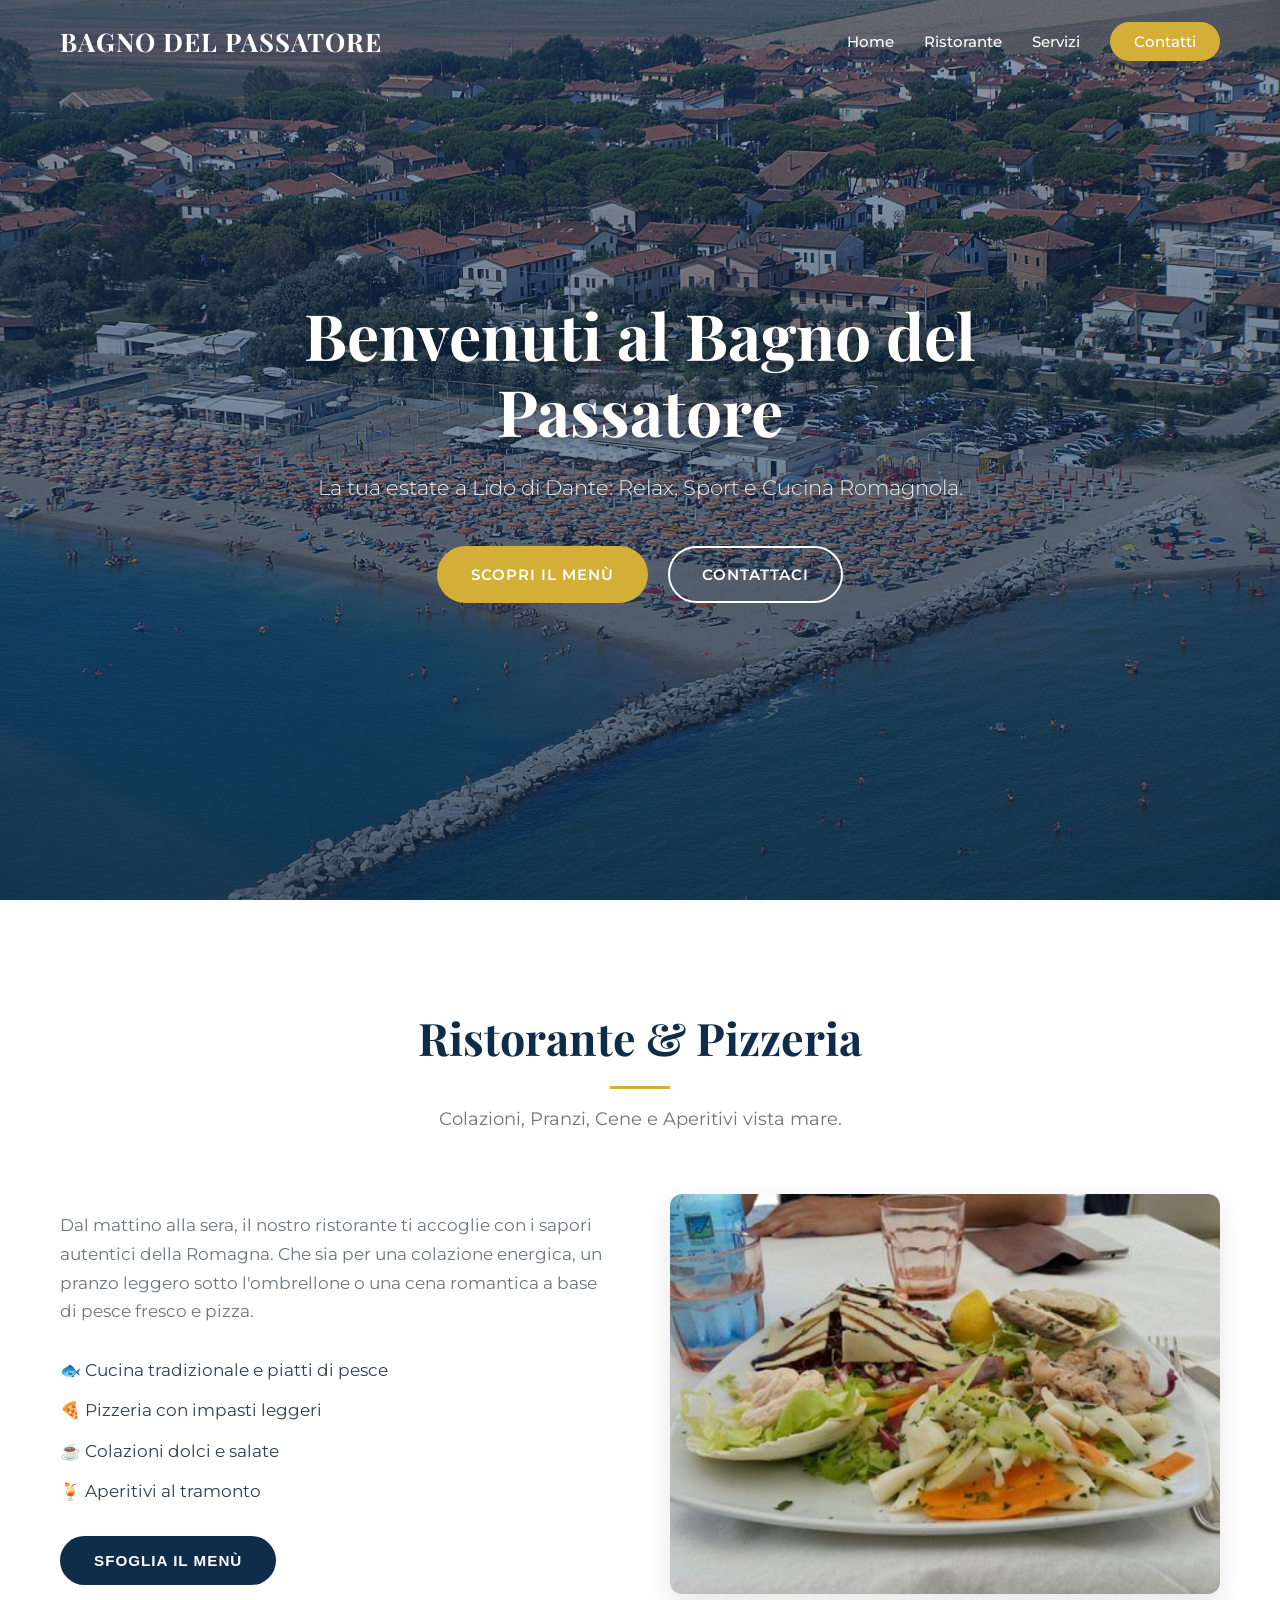
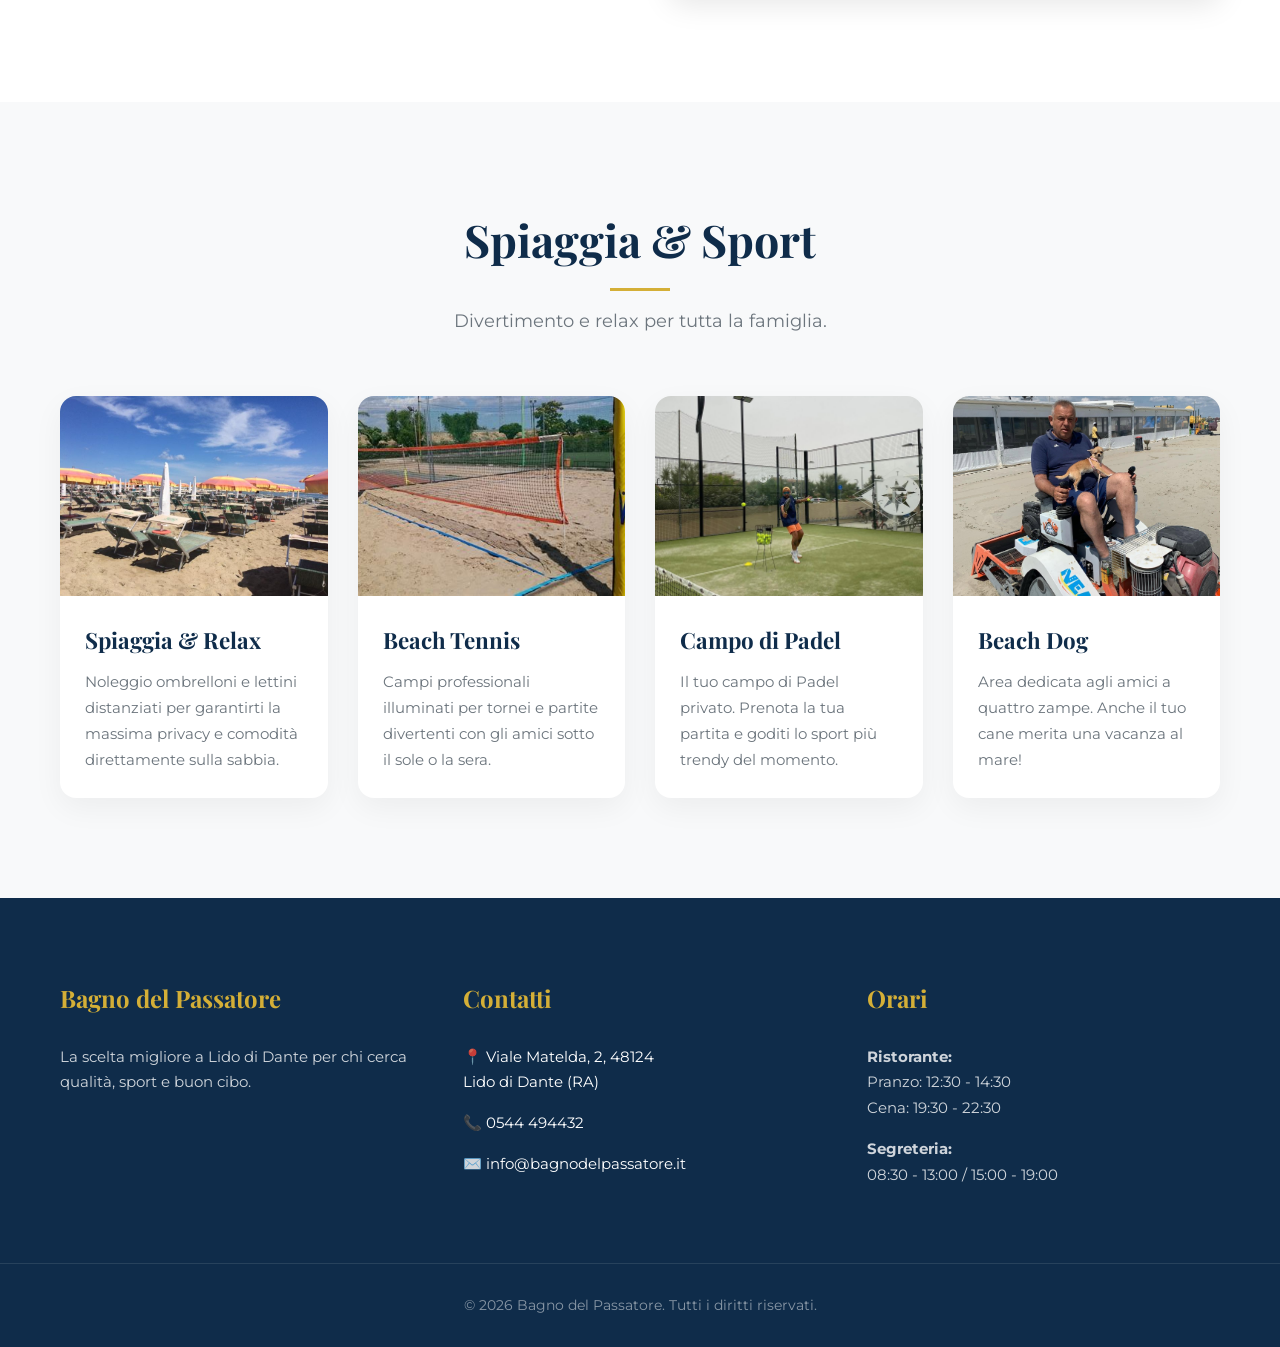
==== index.html @ 5e16188c "index.html" ====
<!DOCTYPE html>
<html lang="it">

<head>
    <meta charset="UTF-8">
    <meta name="viewport" content="width=device-width, initial-scale=1.0">
    <meta name="description"
        content="Bagno del Passatore - Lido di Dante (Ravenna). Ristorante, Pizzeria, Beach Tennis, Padel e Relax sulla spiaggia.">
    <title>Bagno del Passatore | Lido di Dante - Ravenna</title>

    <!-- Google Fonts -->
    <link rel="preconnect" href="https://fonts.googleapis.com">
    <link rel="preconnect" href="https://fonts.gstatic.com" crossorigin>
    <link
        href="https://fonts.googleapis.com/css2?family=Montserrat:wght@300;400;600;700&family=Playfair+Display:ital,wght@0,600;1,400&display=swap"
        rel="stylesheet">

    <!-- Collegamento CSS -->
    <link rel="stylesheet" href="style.css">
    <!-- Favicon (con cartella icons) -->
    <link rel="icon" type="image/x-icon" href="icons/favicon.ico">
    <link rel="icon" type="image/svg+xml" href="icons/favicon.svg">
    <link rel="apple-touch-icon" href="icons/apple-touch-icon.png">
    <link rel="manifest" href="icons/site.webmanifest">
</head>

<body>

    <!-- HEADER / NAVBAR -->
    <header class="header" id="header">
        <div class="container navbar-container">
            <a href="#" class="logo">BAGNO DEL PASSATORE</a>

            <button class="hamburger" id="hamburger" aria-label="Menu">
                <span></span>
                <span></span>
                <span></span>
            </button>

            <nav class="nav-menu" id="nav-menu">
                <ul class="nav-list">
                    <li><a href="#home" class="nav-link">Home</a></li>
                    <li><a href="#ristorante" class="nav-link">Ristorante</a></li>
                    <li><a href="#servizi" class="nav-link">Servizi</a></li>
                    <li><a href="#contatti" class="nav-link btn-nav">Contatti</a></li>
                </ul>
            </nav>
        </div>
    </header>

    <main>
        <!-- HERO SECTION -->
        <section class="hero" id="home">
            <!-- Immagine panoramica di sfondo -->
            <img src="images/panoramica.jpg" alt="Spiaggia di Lido di Dante - Bagno del Passatore"
                class="hero-bg-image">

            <div class="hero-overlay"></div>

            <div class="hero-content container">
                <h1 class="hero-title">Benvenuti al Bagno del Passatore</h1>
                <p class="hero-subtitle">La tua estate a Lido di Dante: Relax, Sport e Cucina Romagnola.</p>
                <div class="hero-buttons">
                    <a href="#ristorante" class="btn btn-primary">Scopri il Menù</a>
                    <a href="#contatti" class="btn btn-outline">Contattaci</a>
                </div>
            </div>
        </section>

        <!-- RISTORANTE SECTION -->
        <section class="section ristorante" id="ristorante">
            <div class="container">
                <div class="section-header">
                    <h2 class="section-title">Ristorante & Pizzeria</h2>
                    <p class="section-desc">Colazioni, Pranzi, Cene e Aperitivi vista mare.</p>
                </div>

                <div class="content-grid">
                    <div class="text-block">
                        <p>Dal mattino alla sera, il nostro ristorante ti accoglie con i sapori autentici della Romagna.
                            Che sia per una colazione energica, un pranzo leggero sotto l'ombrellone o una cena
                            romantica a base di pesce fresco e pizza.</p>
                        <ul class="feature-list">
                            <li>🐟 Cucina tradizionale e piatti di pesce</li>
                            <li>🍕 Pizzeria con impasti leggeri</li>
                            <li>☕ Colazioni dolci e salate</li>
                            <li>🍹 Aperitivi al tramonto</li>
                        </ul>
                        <button class="btn btn-secondary" onclick="alert('Qui si aprirà il PDF del menù')">Sfoglia il
                            Menù</button>
                    </div>
                    <div class="image-block">
                        <img src="images/paitto-pesce.jpg" alt="Piatto di pesce fresco al Bagno del Passatore"
                            class="img-real">
                    </div>
                </div>
            </div>
        </section>

        <!-- SERVIZI & SPORT SECTION -->
        <section class="section servizi" id="servizi">
            <div class="container">
                <div class="section-header">
                    <h2 class="section-title">Spiaggia & Sport</h2>
                    <p class="section-desc">Divertimento e relax per tutta la famiglia.</p>
                </div>

                <div class="cards-grid">
                    <!-- Card 1: Ombrelloni -->
                    <div class="card">
                        <img src="images/foto-lettini.jpg" alt="Ombrelloni e lettini sulla spiaggia"
                            class="card-img-real">
                        <div class="card-body">
                            <h3>Spiaggia & Relax</h3>
                            <p>Noleggio ombrelloni e lettini distanziati per garantirti la massima privacy e comodità
                                direttamente sulla sabbia.</p>
                        </div>
                    </div>

                    <!-- Card 2: Beach Tennis -->
                    <div class="card">
                        <img src="images/campo-beach.jpg" alt="Campo da beach tennis" class="card-img-real">
                        <div class="card-body">
                            <h3>Beach Tennis</h3>
                            <p>Campi professionali illuminati per tornei e partite divertenti con gli amici sotto il
                                sole o la sera.</p>
                        </div>
                    </div>

                    <!-- Card 3: Padel -->
                    <div class="card">
                        <img src="images/campo-padel.jpg" alt="Campo da padel" class="card-img-real">
                        <div class="card-body">
                            <h3>Campo di Padel</h3>
                            <p>Il tuo campo di Padel privato. Prenota la tua partita e goditi lo sport più trendy del
                                momento.</p>
                        </div>
                    </div>

                    <!-- Card 4: Beach Dog -->
                    <div class="card">
                        <img src="images/cane.jpg" alt="Cane in spiaggia - area Beach Dog" class="card-img-real">
                        <div class="card-body">
                            <h3>Beach Dog</h3>
                            <p>Area dedicata agli amici a quattro zampe. Anche il tuo cane merita una vacanza al mare!
                            </p>
                        </div>
                    </div>
                </div>
            </div>
        </section>

    </main>

    <!-- FOOTER / CONTATTI -->
    <footer class="footer" id="contatti">
        <div class="container footer-grid">

            <div class="footer-col">
                <h3>Bagno del Passatore</h3>
                <p>La scelta migliore a Lido di Dante per chi cerca qualità, sport e buon cibo.</p>
            </div>

            <div class="footer-col">
                <h3>Contatti</h3>
                <ul class="contact-info">
                    <li>📍 <a href="https://www.google.com/maps/dir//Viale+Matelda,+2,+48124+Lido+di+Dante+RA"target="_blank">Viale Matelda, 2, 48124<br>Lido di Dante (RA)</a></li>
                    <li>📞 <a href="tel:0544494432">0544 494432</a></li>
                    <li>✉️ <a href="mailto:info@bagnodelpassatore.it">info@bagnodelpassatore.it</a></li>
                </ul>
            </div>

            <div class="footer-col">
                <h3>Orari</h3>
                <p><strong>Ristorante:</strong><br>Pranzo: 12:30 - 14:30<br>Cena: 19:30 - 22:30</p>
                <p><strong>Segreteria:</strong><br>08:30 - 13:00 / 15:00 - 19:00</p>
            </div>
        </div>

        <div class="footer-bottom">
            <p>&copy; 2026 Bagno del Passatore. Tutti i diritti riservati.</p>
        </div>
    </footer>

    <!-- Script JS -->
    <script src="script.js"></script>
</body>

</html>
---- style.css ----
/* ============================================
   VARIABILI & RESET
============================================= */
:root {
    /* Palette Premium */
    --primary-blue: #0f2c4a;
    --accent-gold: #d4af37;
    --accent-gold-hover: #b59020;
    --bg-light: #f8f9fa;
    --white: #ffffff;
    --text-dark: #2c3e50;
    --text-gray: #6c757d;

    /* Fonts */
    --font-heading: 'Playfair Display', serif;
    --font-body: 'Montserrat', sans-serif;

    /* Spacing */
    --container-width: 1200px;
    --section-padding: 100px 0;
}

* {
    margin: 0;
    padding: 0;
    box-sizing: border-box;
}

html {
    scroll-behavior: smooth;
}

body {
    font-family: var(--font-body);
    color: var(--text-dark);
    line-height: 1.7;
    background-color: var(--white);
    overflow-x: hidden;
}

/* Utility Classes */
.container {
    max-width: var(--container-width);
    margin: 0 auto;
    padding: 0 20px;
}

.section {
    padding: var(--section-padding);
}

.section-header {
    text-align: center;
    margin-bottom: 60px;
}

.section-title {
    font-family: var(--font-heading);
    font-size: 2.8rem;
    color: var(--primary-blue);
    margin-bottom: 15px;
    position: relative;
    display: inline-block;
}

.section-title::after {
    content: '';
    display: block;
    width: 60px;
    height: 3px;
    background-color: var(--accent-gold);
    margin: 10px auto 0;
}

.section-desc {
    font-size: 1.1rem;
    color: var(--text-gray);
    max-width: 600px;
    margin: 0 auto;
}

/* Bottoni */
.btn {
    display: inline-block;
    padding: 14px 32px;
    border-radius: 50px;
    text-decoration: none;
    font-weight: 600;
    font-size: 0.95rem;
    transition: all 0.3s ease;
    cursor: pointer;
    border: 2px solid transparent;
    text-transform: uppercase;
    letter-spacing: 1px;
}

.btn-primary {
    background-color: var(--accent-gold);
    color: var(--white);
}

.btn-primary:hover {
    background-color: var(--accent-gold-hover);
    transform: translateY(-3px);
    box-shadow: 0 10px 20px rgba(212, 175, 55, 0.3);
}

.btn-secondary {
    background-color: var(--primary-blue);
    color: var(--white);
}

.btn-secondary:hover {
    background-color: #081b2e;
    transform: translateY(-3px);
}

.btn-outline {
    border-color: var(--white);
    color: var(--white);
    background: transparent;
}

.btn-outline:hover {
    background-color: var(--white);
    color: var(--primary-blue);
}

/* ============================================
   HEADER & NAVBAR
============================================= */
.header {
    position: fixed;
    top: 0;
    left: 0;
    width: 100%;
    z-index: 1000;
    transition: all 0.4s ease;
    padding: 20px 0;
    background: transparent;
}

.header.scrolled {
    background-color: rgba(255, 255, 255, 0.98);
    padding: 15px 0;
    box-shadow: 0 4px 20px rgba(0, 0, 0, 0.05);
    backdrop-filter: blur(10px);
}

.navbar-container {
    display: flex;
    justify-content: space-between;
    align-items: center;
}

.logo {
    font-family: var(--font-heading);
    font-size: 1.6rem;
    font-weight: 700;
    color: var(--white);
    text-decoration: none;
    letter-spacing: 1px;
    transition: color 0.3s;
}

.header.scrolled .logo {
    color: var(--primary-blue);
}

.nav-list {
    display: flex;
    list-style: none;
    gap: 30px;
    align-items: center;
}

.nav-link {
    text-decoration: none;
    color: var(--white);
    font-weight: 500;
    font-size: 0.95rem;
    transition: color 0.3s;
    position: relative;
}

.nav-link::after {
    content: '';
    position: absolute;
    width: 0;
    height: 2px;
    bottom: -5px;
    left: 0;
    background-color: var(--accent-gold);
    transition: width 0.3s;
}

.nav-link:hover::after {
    width: 100%;
}

.header.scrolled .nav-link {
    color: var(--primary-blue);
}

.btn-nav {
    padding: 10px 24px;
    background-color: var(--accent-gold);
    color: var(--white) !important;
    border-radius: 30px;
}

.btn-nav:hover {
    background-color: var(--accent-gold-hover);
}

.btn-nav::after {
    display: none;
}

.hamburger {
    display: none;
    flex-direction: column;
    cursor: pointer;
    gap: 6px;
    background: none;
    border: none;
    z-index: 1001;
}

.hamburger span {
    width: 30px;
    height: 3px;
    background-color: var(--white);
    transition: all 0.3s;
    border-radius: 2px;
}

.header.scrolled .hamburger span {
    background-color: var(--primary-blue);
}

/* ============================================
   HERO SECTION
============================================= */
.hero {
    position: relative;
    height: 100vh;
    min-height: 600px;
    display: flex;
    align-items: center;
    justify-content: center;
    text-align: center;
    color: var(--white);
}

.hero-bg-image {
    position: absolute;
    top: 0;
    left: 0;
    width: 100%;
    height: 100%;
    object-fit: cover;
    z-index: -2;
}

.hero-overlay {
    position: absolute;
    top: 0;
    left: 0;
    width: 100%;
    height: 100%;
    background: linear-gradient(to bottom, rgba(15, 44, 74, 0.4), rgba(15, 44, 74, 0.7));
    z-index: -1;
}

.hero-content {
    z-index: 1;
    max-width: 800px;
    padding: 0 20px;
}

.hero-title {
    font-family: var(--font-heading);
    font-size: 4rem;
    margin-bottom: 20px;
    line-height: 1.2;
    text-shadow: 0 4px 10px rgba(0, 0, 0, 0.3);
}

.hero-subtitle {
    font-size: 1.3rem;
    margin-bottom: 40px;
    font-weight: 300;
    opacity: 0.9;
}

.hero-buttons {
    display: flex;
    gap: 20px;
    justify-content: center;
}

/* ============================================
   RISTORANTE SECTION
============================================= */
.ristorante {
    background-color: var(--white);
}

.content-grid {
    display: grid;
    grid-template-columns: 1fr 1fr;
    gap: 60px;
    align-items: center;
}

.text-block p {
    margin-bottom: 20px;
    font-size: 1.05rem;
    color: var(--text-gray);
}

.feature-list {
    list-style: none;
    margin: 30px 0;
}

.feature-list li {
    margin-bottom: 12px;
    font-size: 1.05rem;
    display: flex;
    align-items: center;
    gap: 10px;
}

.img-real {
    width: 100%;
    height: 400px;
    object-fit: cover;
    border-radius: 12px;
    box-shadow: 0 10px 30px rgba(0, 0, 0, 0.1);
}

/* ============================================
   SERVIZI & SPORT (CARDS)
============================================= */
.servizi {
    background-color: var(--bg-light);
}

.cards-grid {
    display: grid;
    grid-template-columns: repeat(auto-fit, minmax(260px, 1fr));
    gap: 30px;
}

.card {
    background: var(--white);
    border-radius: 16px;
    overflow: hidden;
    box-shadow: 0 10px 30px rgba(0, 0, 0, 0.05);
    transition: transform 0.3s ease, box-shadow 0.3s ease;
}

.card:hover {
    transform: translateY(-10px);
    box-shadow: 0 20px 40px rgba(0, 0, 0, 0.1);
}

.card-img-real {
    width: 100%;
    height: 200px;
    object-fit: cover;
    display: block;
}

.card-body {
    padding: 25px;
}

.card-body h3 {
    font-family: var(--font-heading);
    color: var(--primary-blue);
    font-size: 1.4rem;
    margin-bottom: 10px;
}

.card-body p {
    font-size: 0.95rem;
    color: var(--text-gray);
}

/* ============================================
   FOOTER
============================================= */
.footer {
    background-color: var(--primary-blue);
    color: var(--white);
    padding: 80px 0 30px;
}

.footer-grid {
    display: grid;
    grid-template-columns: repeat(auto-fit, minmax(250px, 1fr));
    gap: 50px;
    margin-bottom: 60px;
}

.footer-col h3 {
    font-family: var(--font-heading);
    font-size: 1.5rem;
    margin-bottom: 25px;
    color: var(--accent-gold);
}

.footer-col p,
.footer-col li {
    color: rgba(255, 255, 255, 0.8);
    margin-bottom: 15px;
    font-size: 0.95rem;
}

.contact-info {
    list-style: none;
}

.contact-info a {
    color: var(--white);
    text-decoration: none;
    transition: color 0.3s;
}

.contact-info a:hover {
    color: var(--accent-gold);
}

.footer-bottom {
    text-align: center;
    padding-top: 30px;
    border-top: 1px solid rgba(255, 255, 255, 0.1);
    font-size: 0.85rem;
    color: rgba(255, 255, 255, 0.5);
}

/* ============================================
   RESPONSIVE DESIGN
============================================= */
@media (max-width: 992px) {
    .hero-title {
        font-size: 3rem;
    }

    .content-grid {
        grid-template-columns: 1fr;
        gap: 40px;
    }
}

@media (max-width: 768px) {
    .hamburger {
        display: flex;
    }

    .nav-menu {
        position: fixed;
        top: 0;
        right: -100%;
        width: 80%;
        height: 100vh;
        background-color: var(--white);
        flex-direction: column;
        justify-content: center;
        align-items: center;
        transition: right 0.4s ease;
        box-shadow: -10px 0 30px rgba(0, 0, 0, 0.1);
        z-index: 1000;
    }

    .nav-menu.active {
        right: 0;
    }

    .nav-list {
        flex-direction: column;
        gap: 40px;
    }

    .nav-link {
        color: var(--primary-blue) !important;
        font-size: 1.2rem;
    }

    .btn-nav {
        background-color: var(--primary-blue);
        color: var(--white) !important;
    }

    .hero-title {
        font-size: 2.5rem;
    }

    .hero-buttons {
        flex-direction: column;
        gap: 15px;
    }

    .btn {
        width: 100%;
        text-align: center;
    }

    .section-title {
        font-size: 2.2rem;
    }

    .section {
        padding: 60px 0;
    }
}
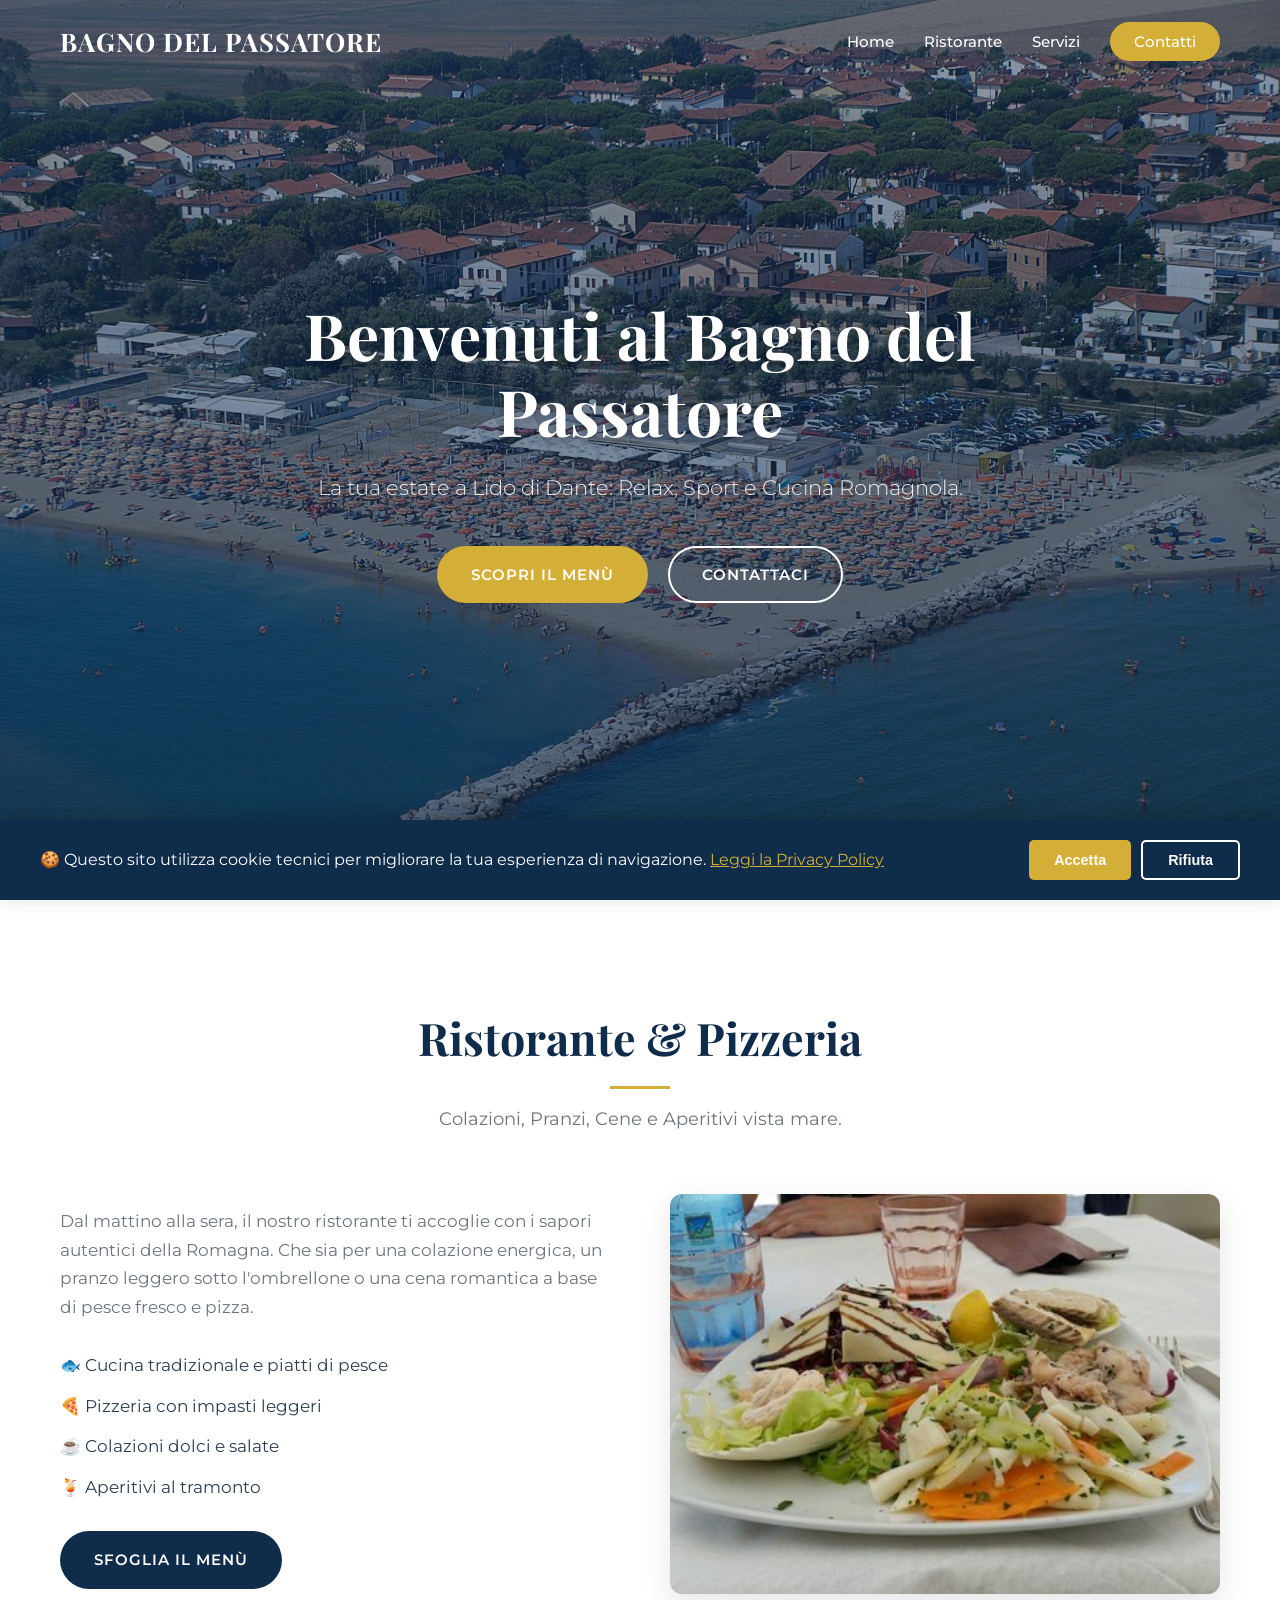
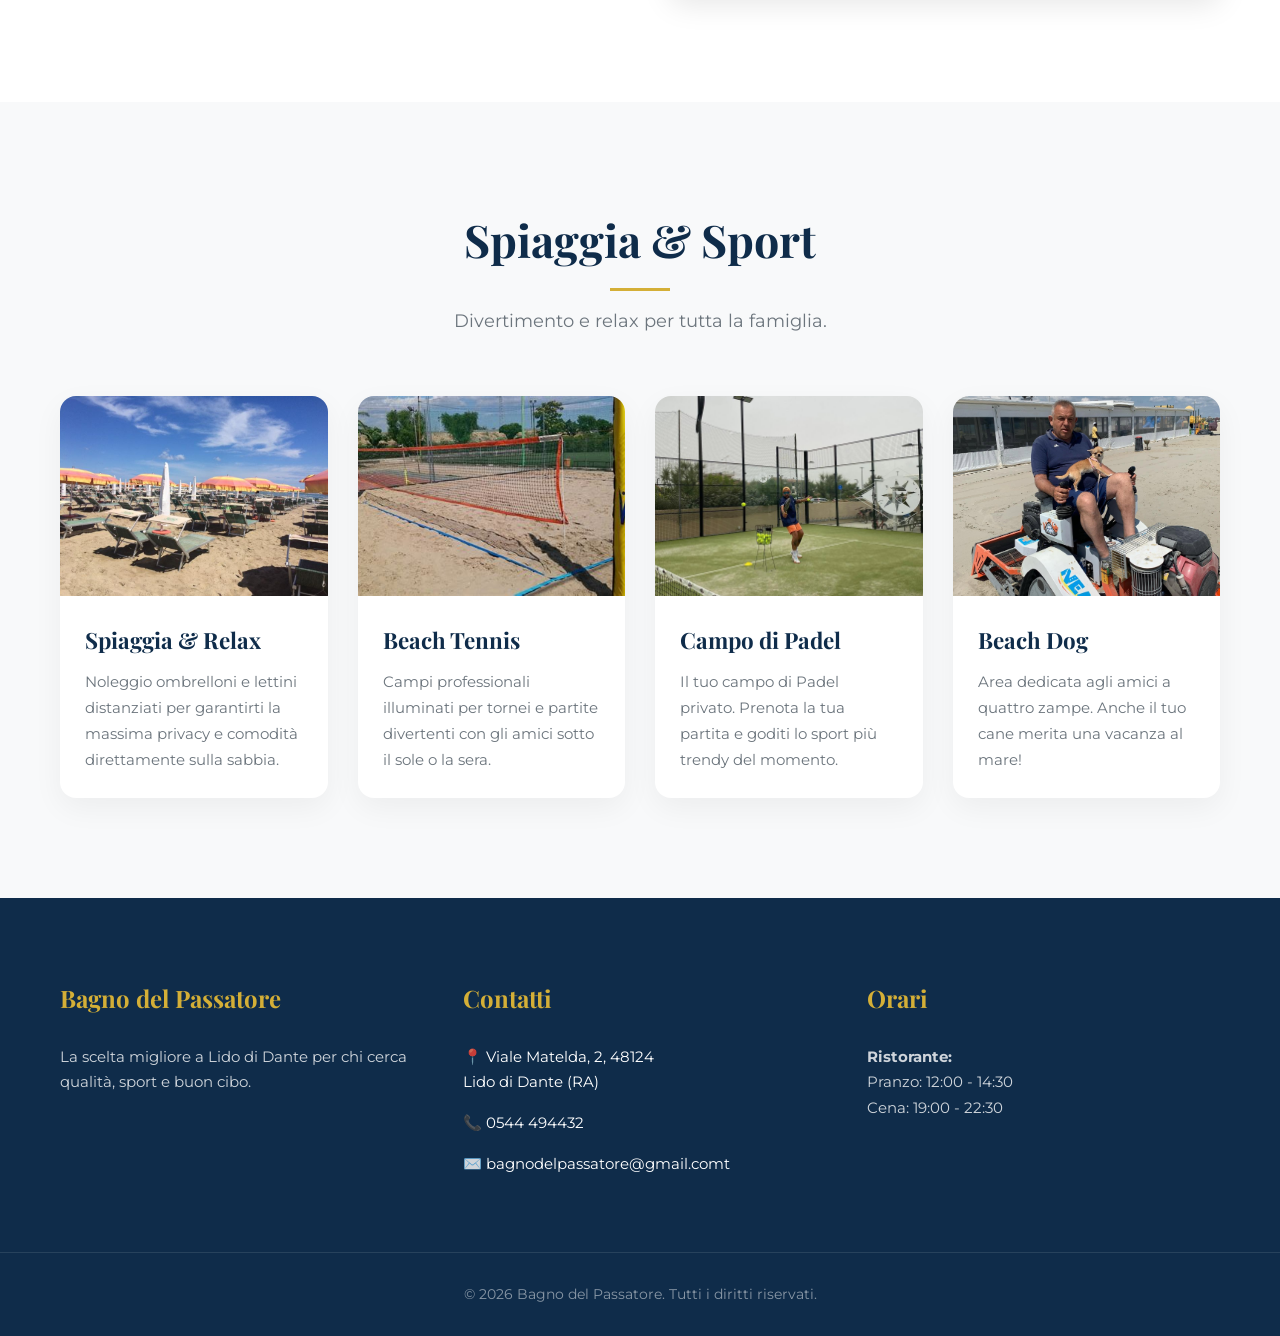
==== commit 17625b09: "Add files via upload" ====
--- a/index.html
+++ b/index.html
@@ -86,8 +86,7 @@
                             <li>☕ Colazioni dolci e salate</li>
                             <li>🍹 Aperitivi al tramonto</li>
                         </ul>
-                        <button class="btn btn-secondary" onclick="alert('Qui si aprirà il PDF del menù')">Sfoglia il
-                            Menù</button>
+                        <a href="menu.pdf" target="_blank" class="btn btn-secondary">Sfoglia il Menù</a>
                     </div>
                     <div class="image-block">
                         <img src="images/paitto-pesce.jpg" alt="Piatto di pesce fresco al Bagno del Passatore"
@@ -164,16 +163,16 @@
             <div class="footer-col">
                 <h3>Contatti</h3>
                 <ul class="contact-info">
-                    <li>📍 <a href="https://www.google.com/maps/dir//Viale+Matelda,+2,+48124+Lido+di+Dante+RA"target="_blank">Viale Matelda, 2, 48124<br>Lido di Dante (RA)</a></li>
+                    <li>📍 <a href="https://www.google.com/maps/dir//Viale+Matelda,+2,+48124+Lido+di+Dante+RA"
+                            target="_blank">Viale Matelda, 2, 48124<br>Lido di Dante (RA)</a></li>
                     <li>📞 <a href="tel:0544494432">0544 494432</a></li>
-                    <li>✉️ <a href="mailto:info@bagnodelpassatore.it">info@bagnodelpassatore.it</a></li>
+                    <li>✉️ <a href="mailto:bagnodelpassatore@gmail.com">bagnodelpassatore@gmail.comt</a></li>
                 </ul>
             </div>
 
             <div class="footer-col">
                 <h3>Orari</h3>
-                <p><strong>Ristorante:</strong><br>Pranzo: 12:30 - 14:30<br>Cena: 19:30 - 22:30</p>
-                <p><strong>Segreteria:</strong><br>08:30 - 13:00 / 15:00 - 19:00</p>
+                <p><strong>Ristorante:</strong><br>Pranzo: 12:00 - 14:30<br>Cena: 19:00 - 22:30</p>
             </div>
         </div>
 
@@ -184,6 +183,22 @@
 
     <!-- Script JS -->
     <script src="script.js"></script>
+
+    <!-- Cookie Banner -->
+    <div id="cookie-banner" class="cookie-banner">
+        <div class="cookie-content">
+            <p>🍪 Questo sito utilizza cookie tecnici per migliorare la tua esperienza di navigazione.
+                <a href="privacy.html" target="_blank">Leggi la Privacy Policy</a>
+            </p>
+            <div class="cookie-buttons">
+                <button id="accept-cookies" class="btn-cookie accept">Accetta</button>
+                <button id="reject-cookies" class="btn-cookie reject">Rifiuta</button>
+            </div>
+        </div>
+    </div>
+
+    <!-- Collega il file JavaScript del cookie banner -->
+    <script src="cookie-banner.js"></script>
 </body>
 
-</html>
+</html>
--- a/style.css
+++ b/style.css
@@ -516,4 +516,93 @@
     .section {
         padding: 60px 0;
     }
+}
+
+/* ============================================
+   COOKIE BANNER STYLES
+============================================= */
+.cookie-banner {
+    position: fixed;
+    bottom: -100%;
+    left: 0;
+    right: 0;
+    background-color: var(--primary-blue);
+    color: var(--white);
+    padding: 20px;
+    box-shadow: 0 -5px 20px rgba(0, 0, 0, 0.2);
+    z-index: 9999;
+    transition: bottom 0.3s ease;
+}
+
+.cookie-banner.show {
+    bottom: 0;
+}
+
+.cookie-content {
+    max-width: 1200px;
+    margin: 0 auto;
+    display: flex;
+    align-items: center;
+    justify-content: space-between;
+    gap: 20px;
+    flex-wrap: wrap;
+}
+
+.cookie-content p {
+    margin: 0;
+    flex: 1;
+    min-width: 250px;
+}
+
+.cookie-content a {
+    color: var(--accent-gold);
+    text-decoration: underline;
+}
+
+.cookie-buttons {
+    display: flex;
+    gap: 10px;
+}
+
+.btn-cookie {
+    padding: 10px 25px;
+    border: none;
+    border-radius: 5px;
+    cursor: pointer;
+    font-weight: 600;
+    transition: all 0.3s;
+    font-size: 0.9rem;
+}
+
+.btn-cookie.accept {
+    background-color: var(--accent-gold);
+    color: var(--white);
+}
+
+.btn-cookie.accept:hover {
+    background-color: var(--accent-gold-hover);
+}
+
+.btn-cookie.reject {
+    background-color: transparent;
+    color: var(--white);
+    border: 2px solid var(--white);
+}
+
+.btn-cookie.reject:hover {
+    background-color: var(--white);
+    color: var(--primary-blue);
+}
+
+/* Responsive per cookie banner */
+@media (max-width: 768px) {
+    .cookie-content {
+        flex-direction: column;
+        text-align: center;
+    }
+
+    .cookie-buttons {
+        width: 100%;
+        justify-content: center;
+    }
 }
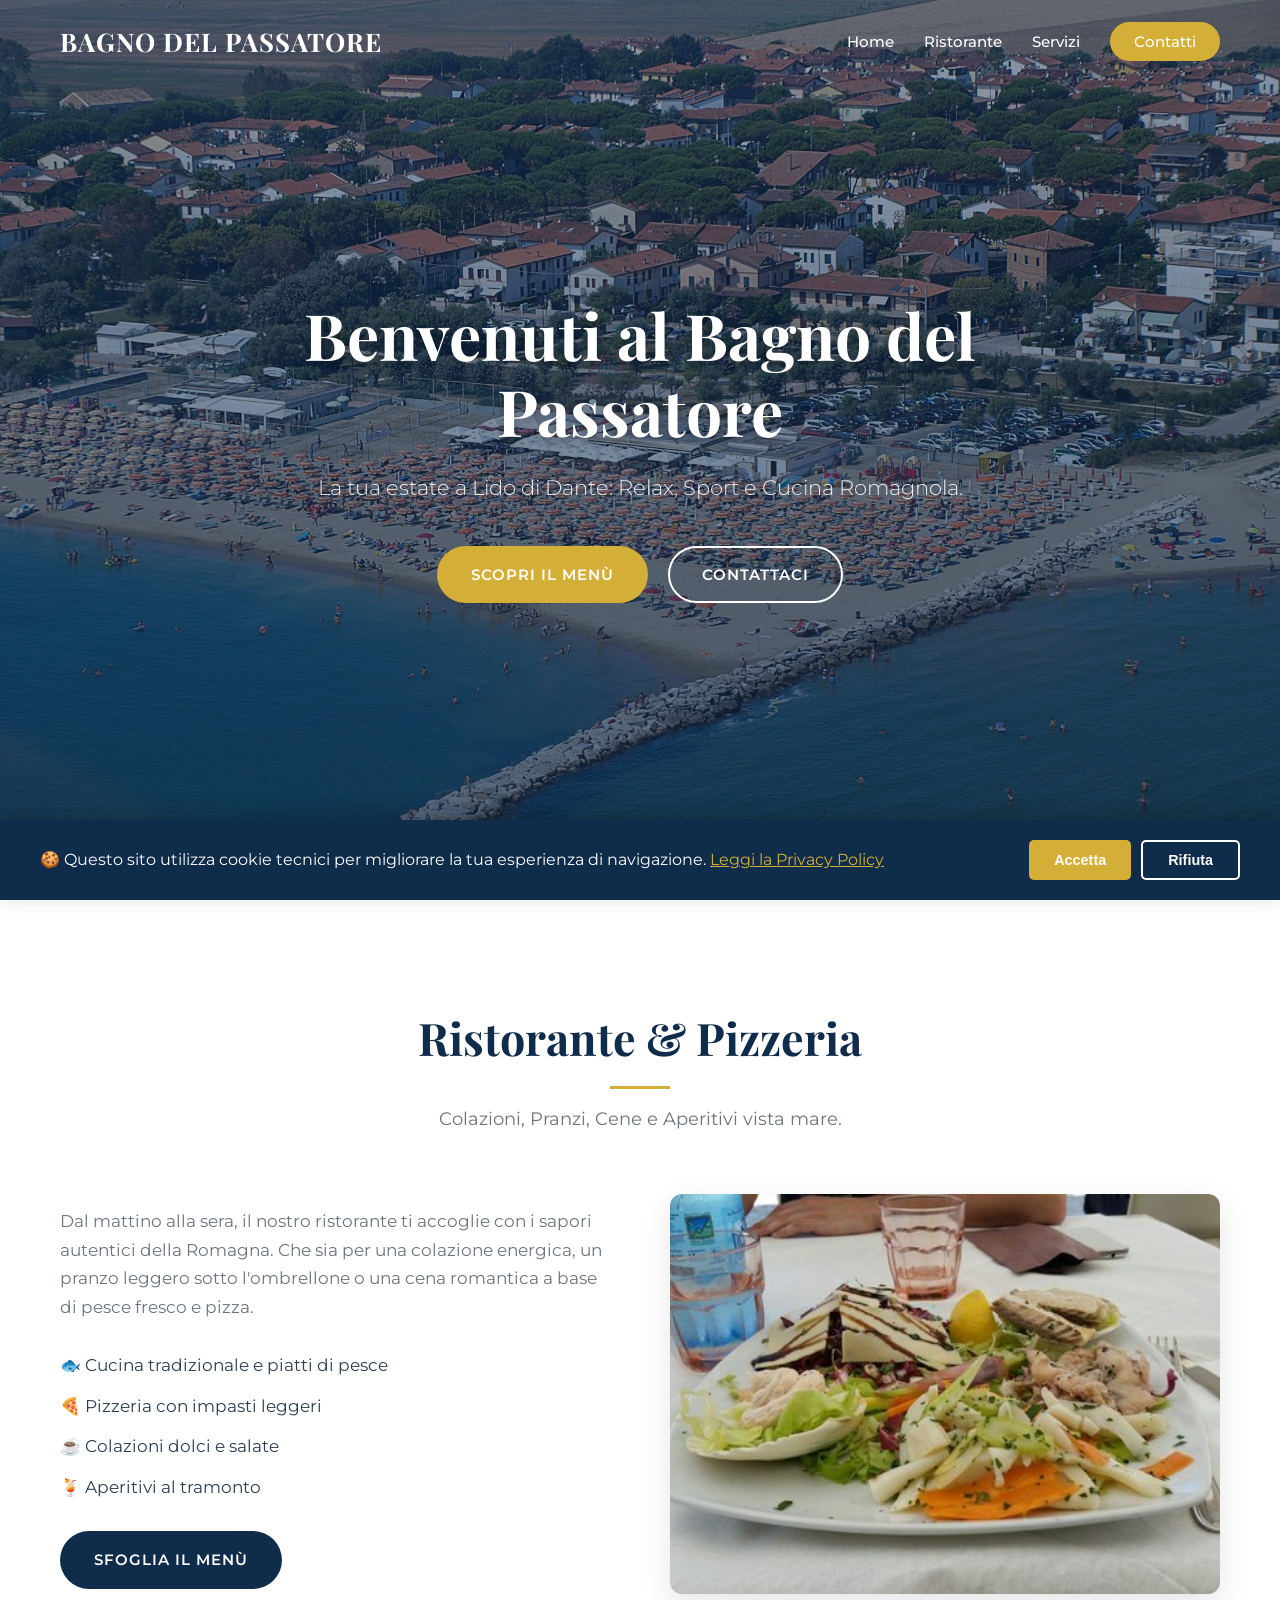
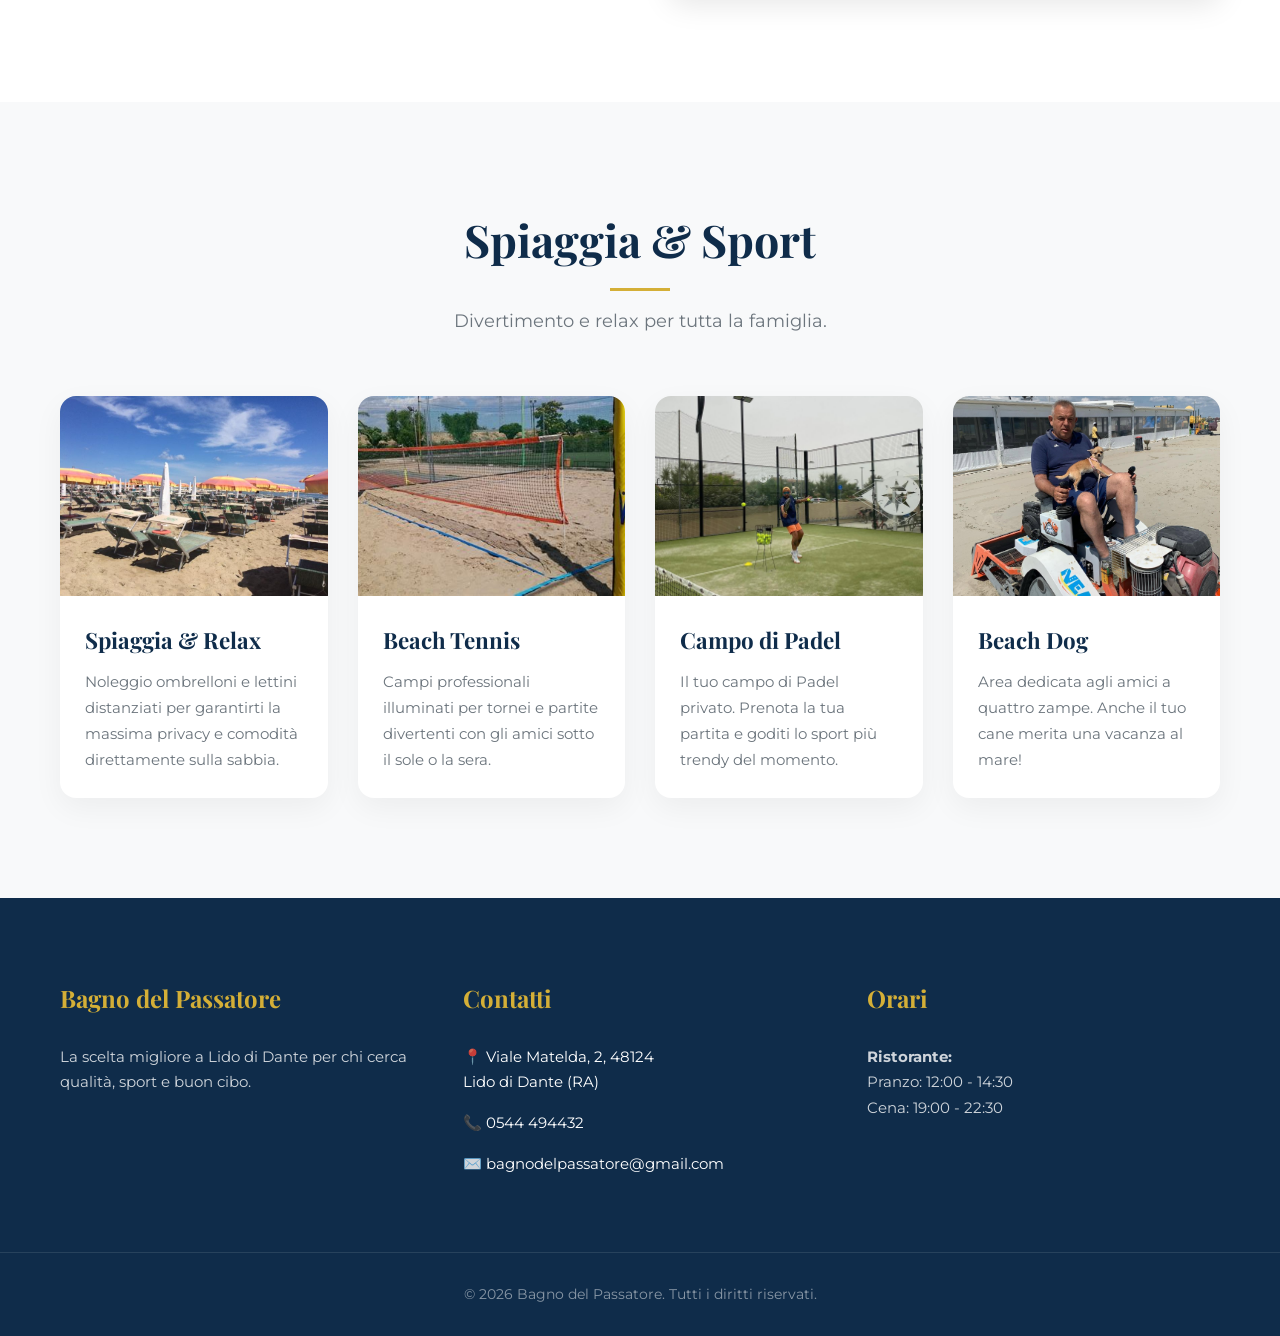
==== commit 92adc001: "Update index.html" ====
--- a/index.html
+++ b/index.html
@@ -166,7 +166,7 @@
                     <li>📍 <a href="https://www.google.com/maps/dir//Viale+Matelda,+2,+48124+Lido+di+Dante+RA"
                             target="_blank">Viale Matelda, 2, 48124<br>Lido di Dante (RA)</a></li>
                     <li>📞 <a href="tel:0544494432">0544 494432</a></li>
-                    <li>✉️ <a href="mailto:bagnodelpassatore@gmail.com">bagnodelpassatore@gmail.comt</a></li>
+                    <li>✉️ <a href="mailto:bagnodelpassatore@gmail.com">bagnodelpassatore@gmail.com</a></li>
                 </ul>
             </div>
 
@@ -201,4 +201,4 @@
     <script src="cookie-banner.js"></script>
 </body>
 
-</html>+</html>
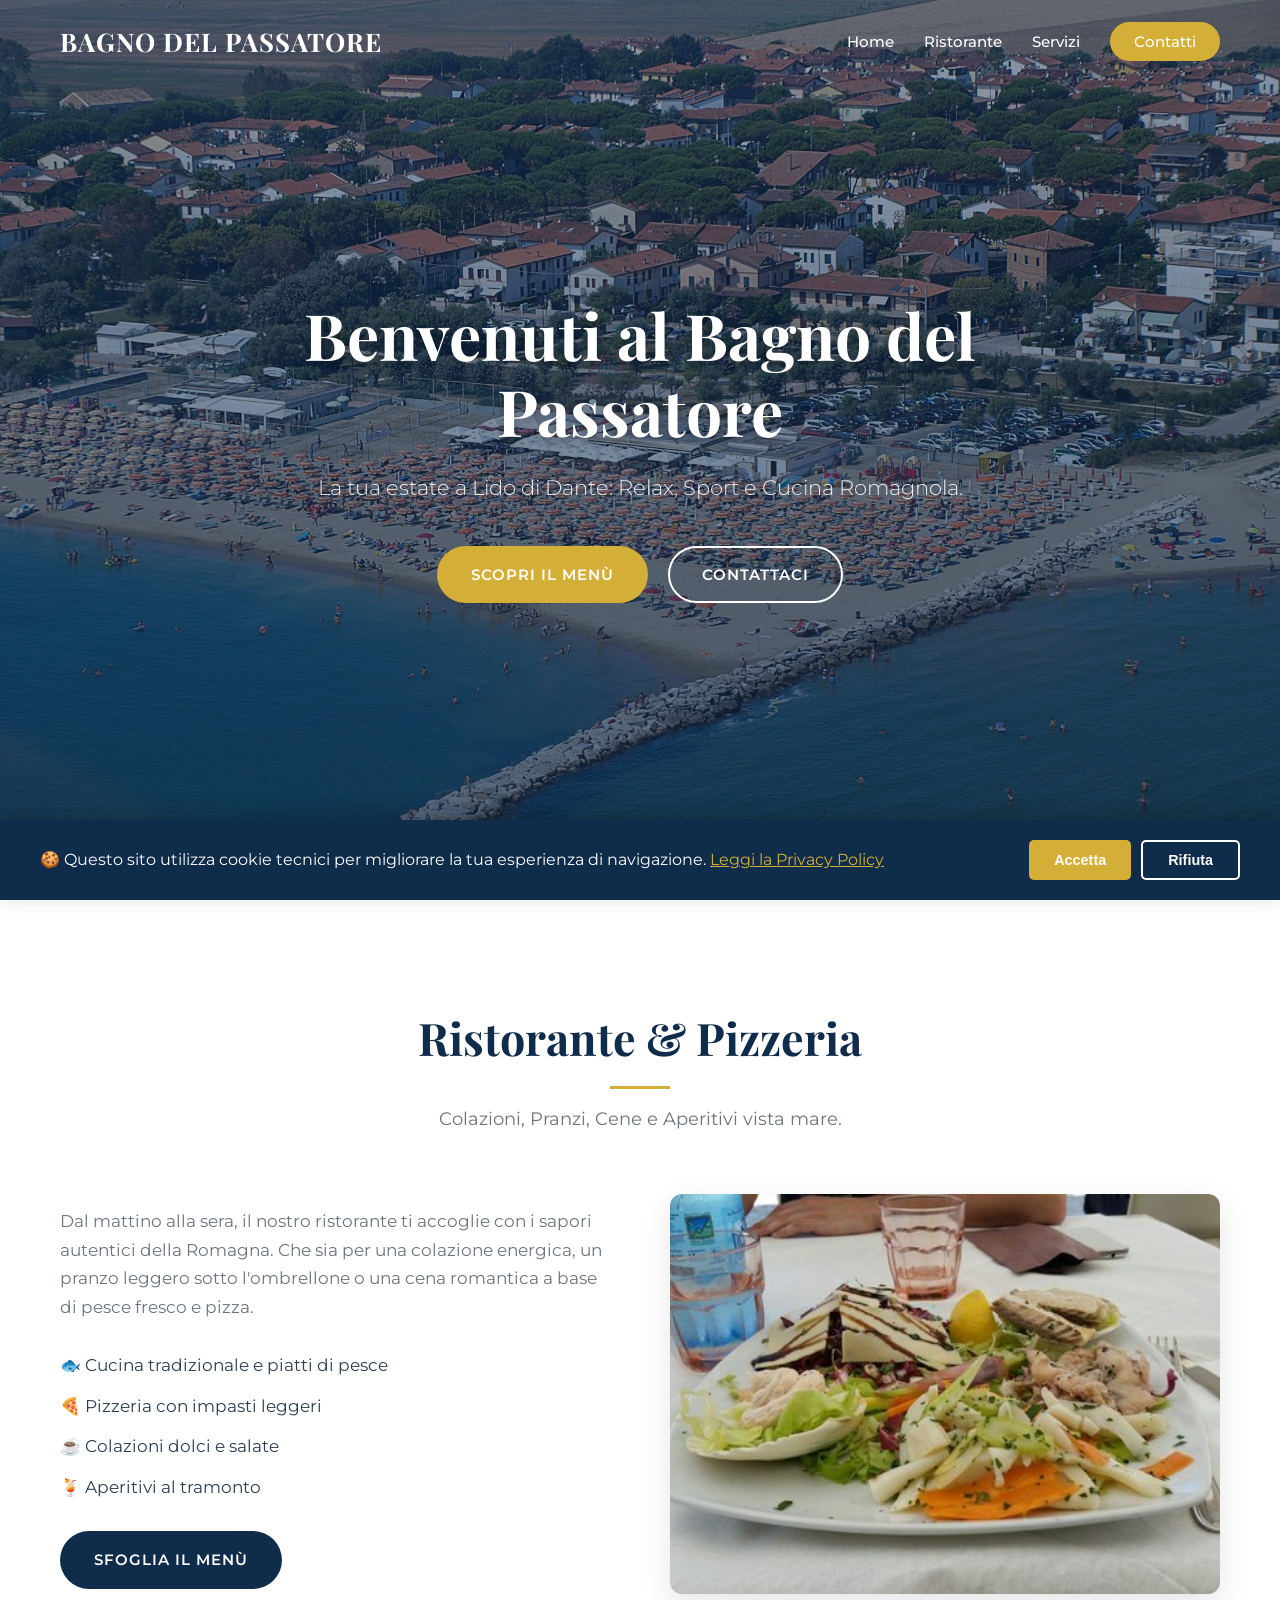
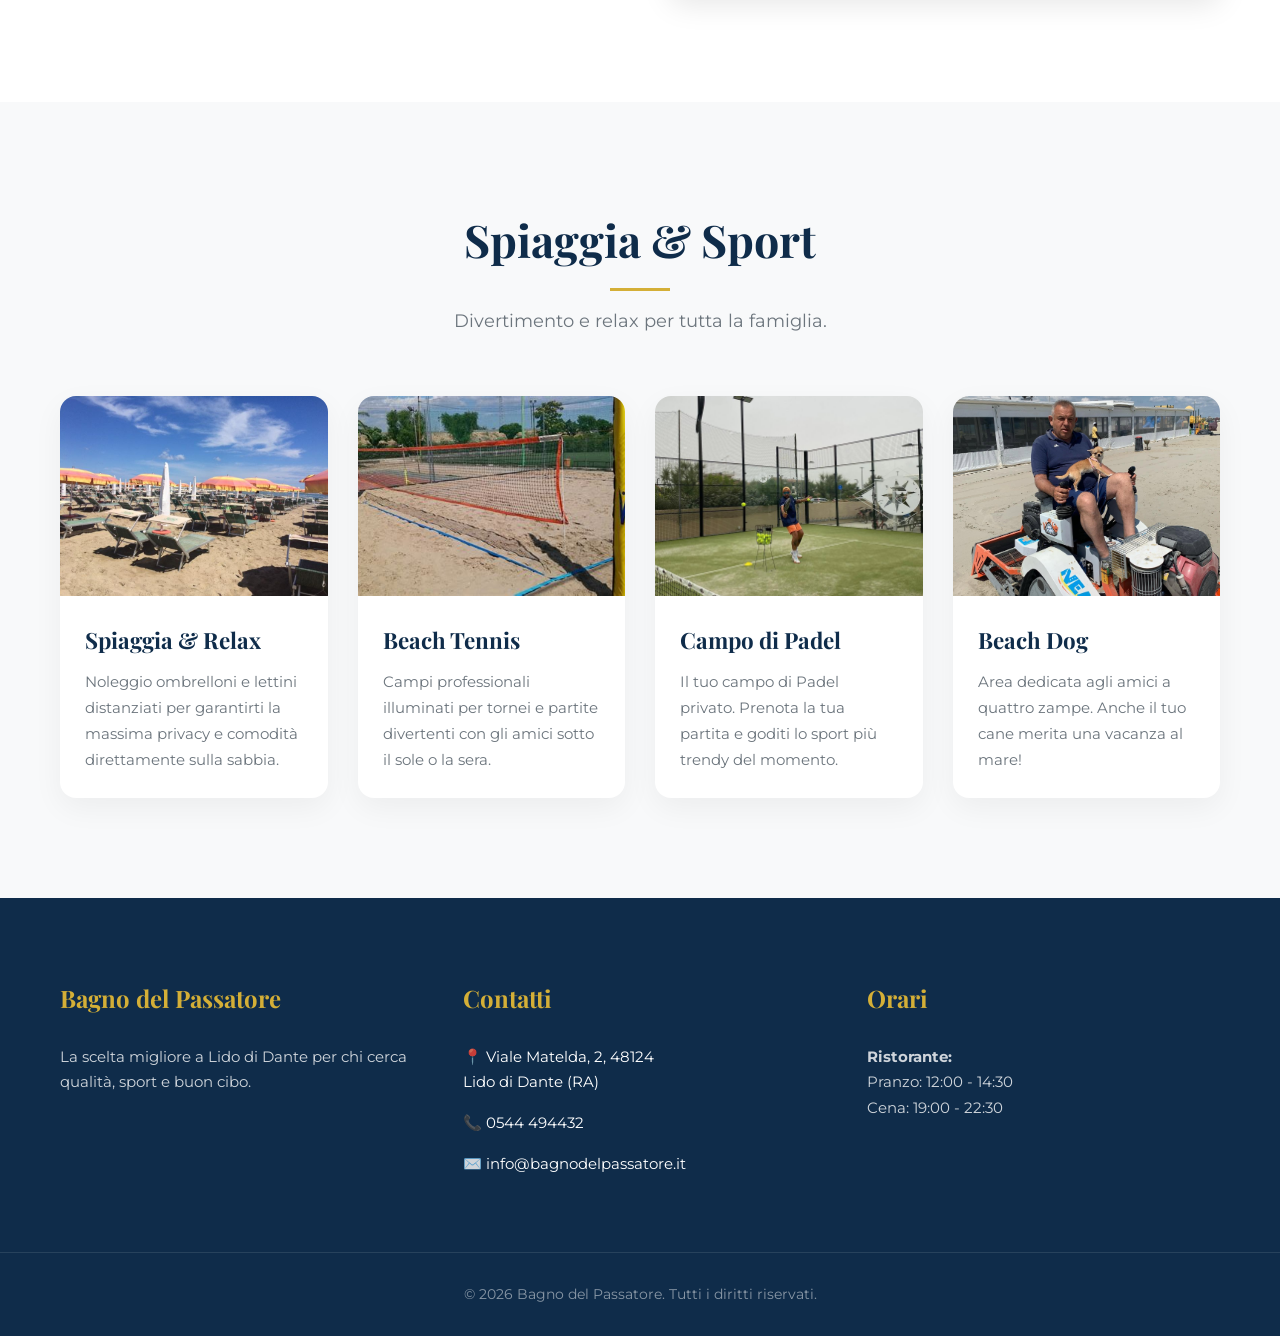
==== commit 5f43c0ea: "Add files via upload" ====
--- a/index.html
+++ b/index.html
@@ -166,7 +166,7 @@
                     <li>📍 <a href="https://www.google.com/maps/dir//Viale+Matelda,+2,+48124+Lido+di+Dante+RA"
                             target="_blank">Viale Matelda, 2, 48124<br>Lido di Dante (RA)</a></li>
                     <li>📞 <a href="tel:0544494432">0544 494432</a></li>
-                    <li>✉️ <a href="mailto:bagnodelpassatore@gmail.com">bagnodelpassatore@gmail.com</a></li>
+                    <li>✉️ <a href="mailto:info@bagnodelpassatore.it">info@bagnodelpassatore.it</a></li>
                 </ul>
             </div>
 
@@ -201,4 +201,4 @@
     <script src="cookie-banner.js"></script>
 </body>
 
-</html>
+</html>
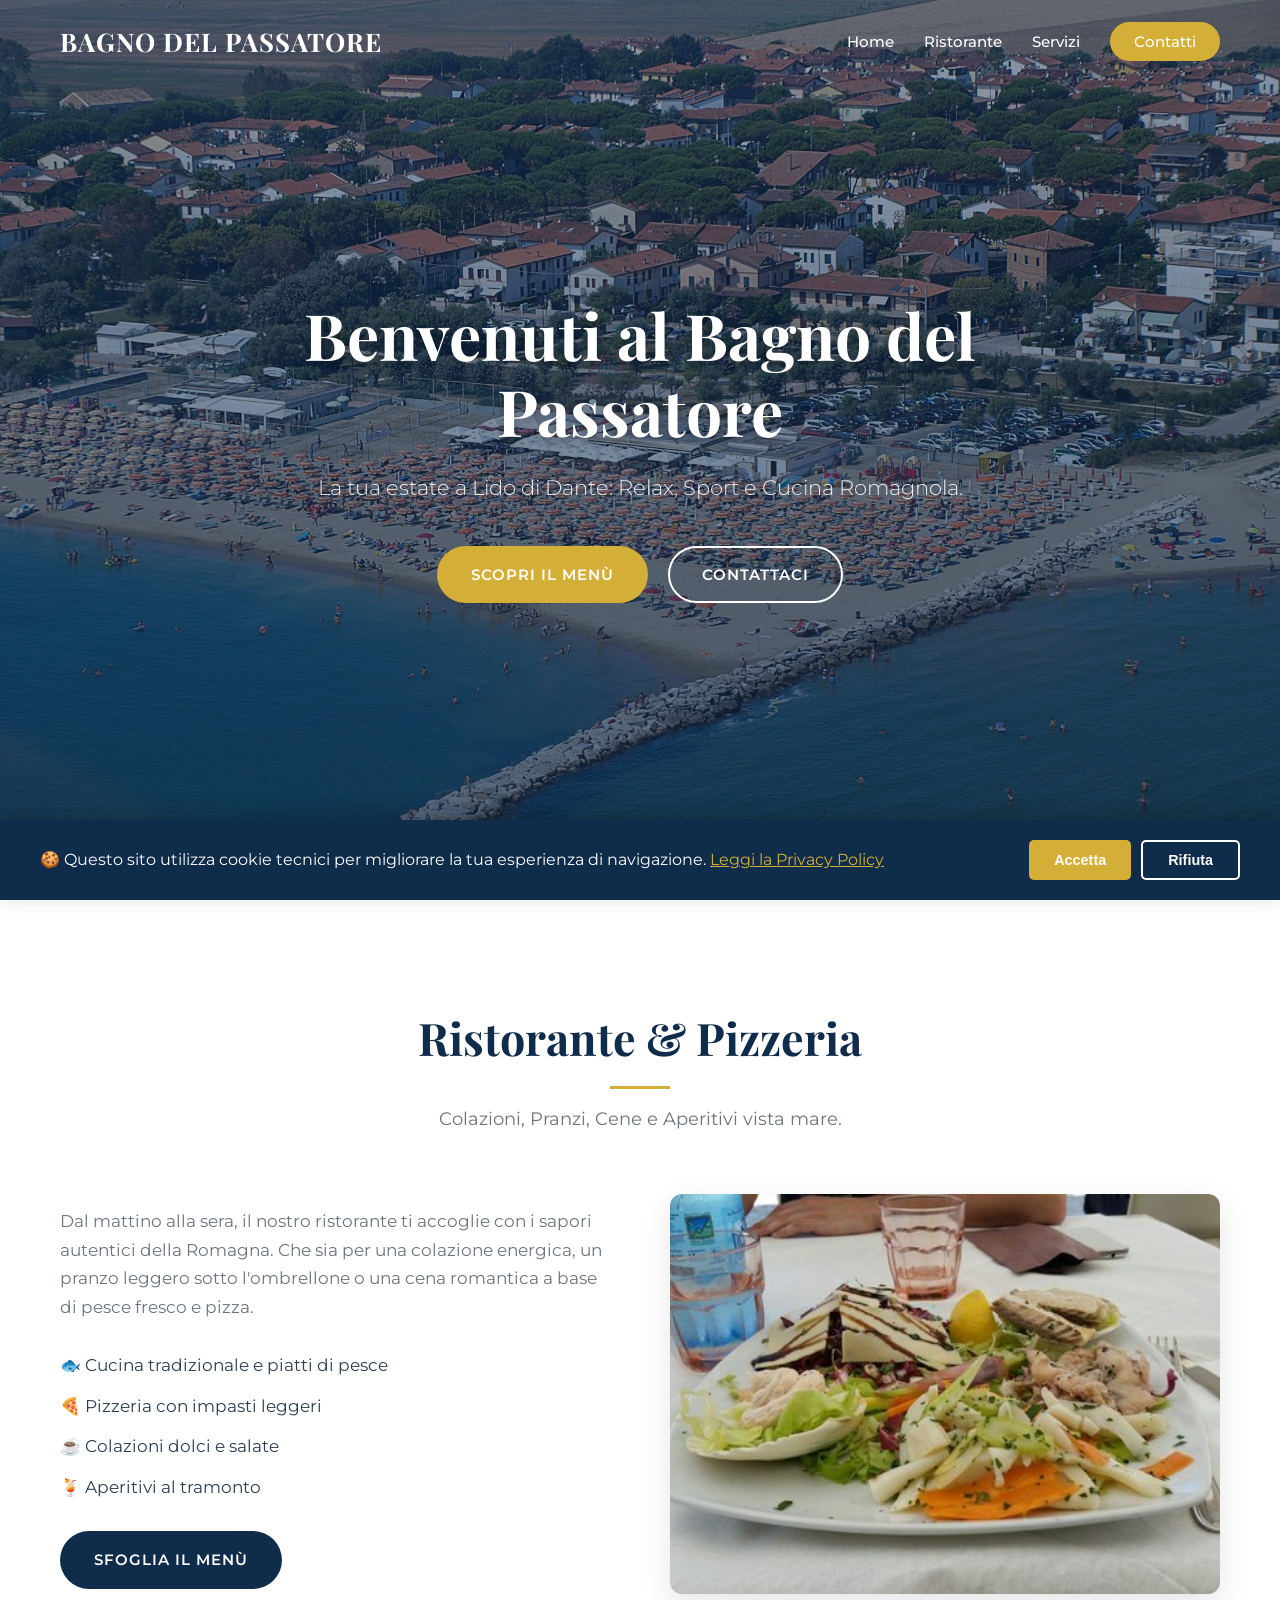
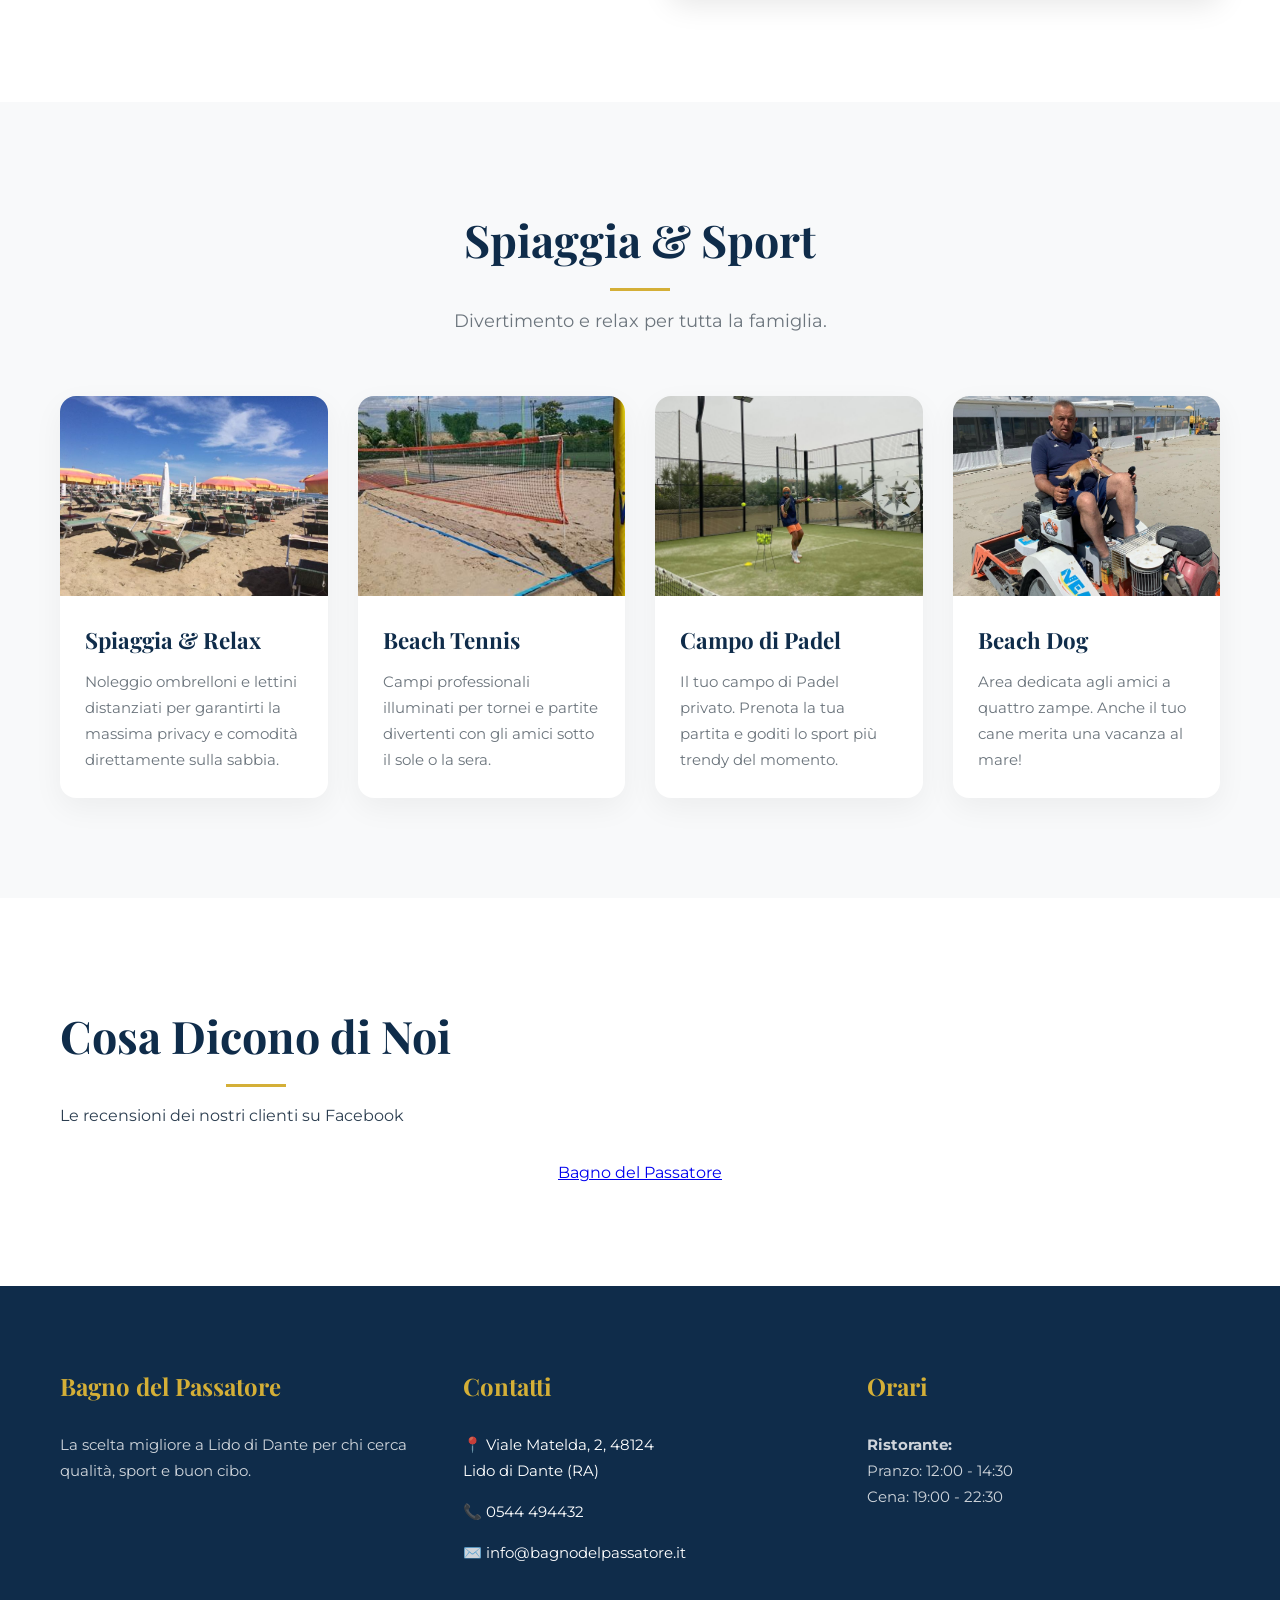
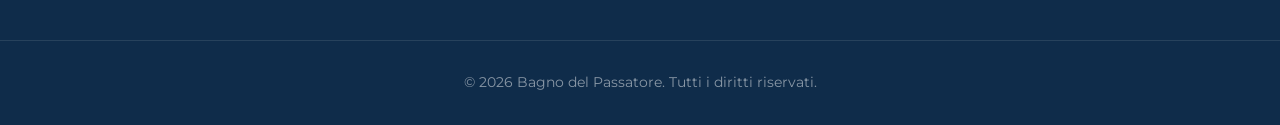
==== commit cd242093: "Add files via upload" ====
--- a/index.html
+++ b/index.html
@@ -151,6 +151,30 @@
 
     </main>
 
+    <!-- Sezione Recensioni -->
+    <section id="recensioni" class="section">
+        <div class="container">
+            <h2 class="section-title">Cosa Dicono di Noi</h2>
+            <p class="section-subtitle">Le recensioni dei nostri clienti su Facebook</p>
+
+            <div class="reviews-container">
+                <!-- Facebook Page Plugin -->
+                <div class="fb-page" data-href="https://www.facebook.com/delpassatore" data-tabs="reviews"
+                    data-width="500" data-height="600" data-small-header="false" data-adapt-container-width="true"
+                    data-hide-cover="false" data-show-facepile="true">
+                    <blockquote cite="https://www.facebook.com/delpassatore" class="fb-xfbml-parse-ignore">
+                        <a href="https://www.facebook.com/delpassatore">Bagno del Passatore</a>
+                    </blockquote>
+                </div>
+            </div>
+        </div>
+    </section>
+
+    <!-- Script Facebook SDK -->
+    <div id="fb-root"></div>
+    <script async defer crossorigin="anonymous"
+        src="https://connect.facebook.net/it_IT/sdk.js#xfbml=1&version=v18.0"></script>
+
     <!-- FOOTER / CONTATTI -->
     <footer class="footer" id="contatti">
         <div class="container footer-grid">
--- a/style.css
+++ b/style.css
@@ -605,4 +605,34 @@
         width: 100%;
         justify-content: center;
     }
+}
+
+/* ============================================
+   RECENSIONI SECTION
+============================================= */
+#recensioni {
+    background-color: var(--light-bg);
+}
+
+.reviews-container {
+    display: flex;
+    justify-content: center;
+    align-items: center;
+    margin-top: 30px;
+}
+
+.fb-page {
+    max-width: 100%;
+    margin: 0 auto;
+}
+
+/* Responsive per recensioni */
+@media (max-width: 768px) {
+    .reviews-container {
+        padding: 0 10px;
+    }
+
+    .fb-page {
+        width: 100% !important;
+    }
 }
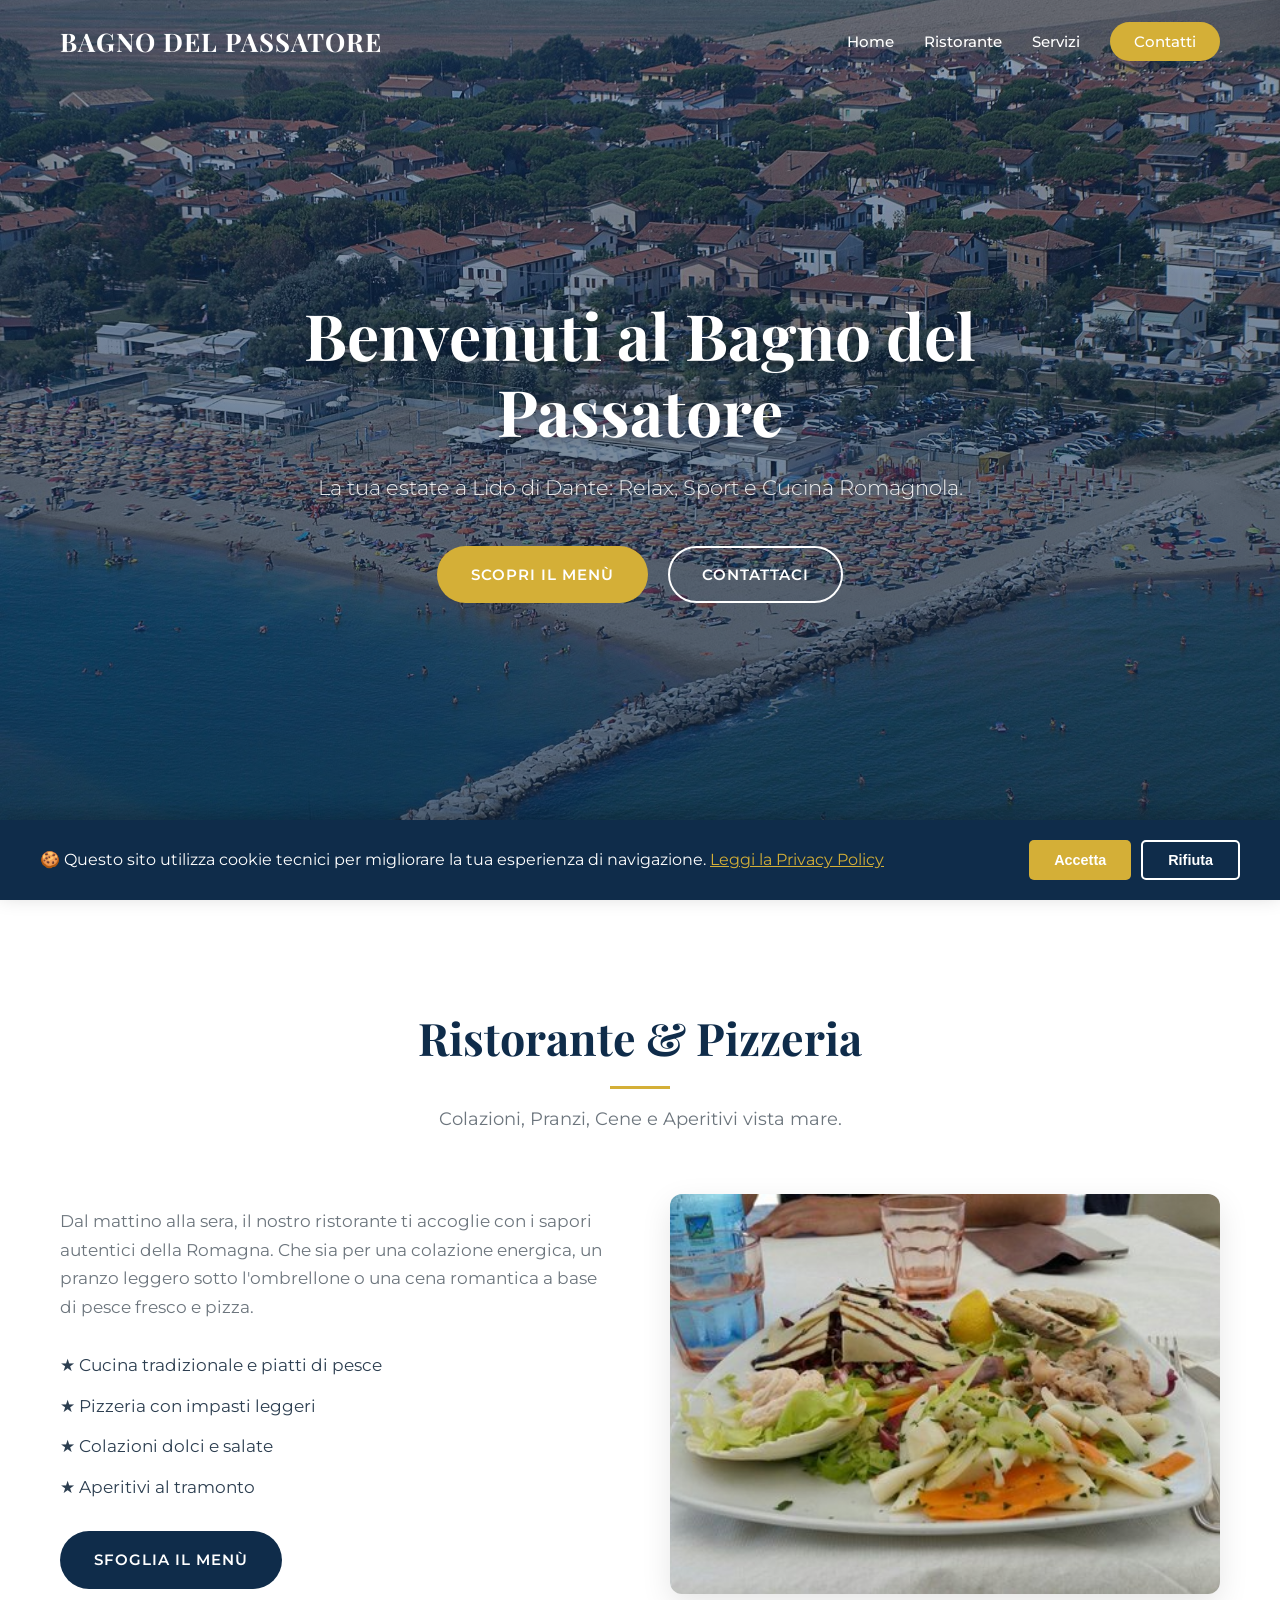
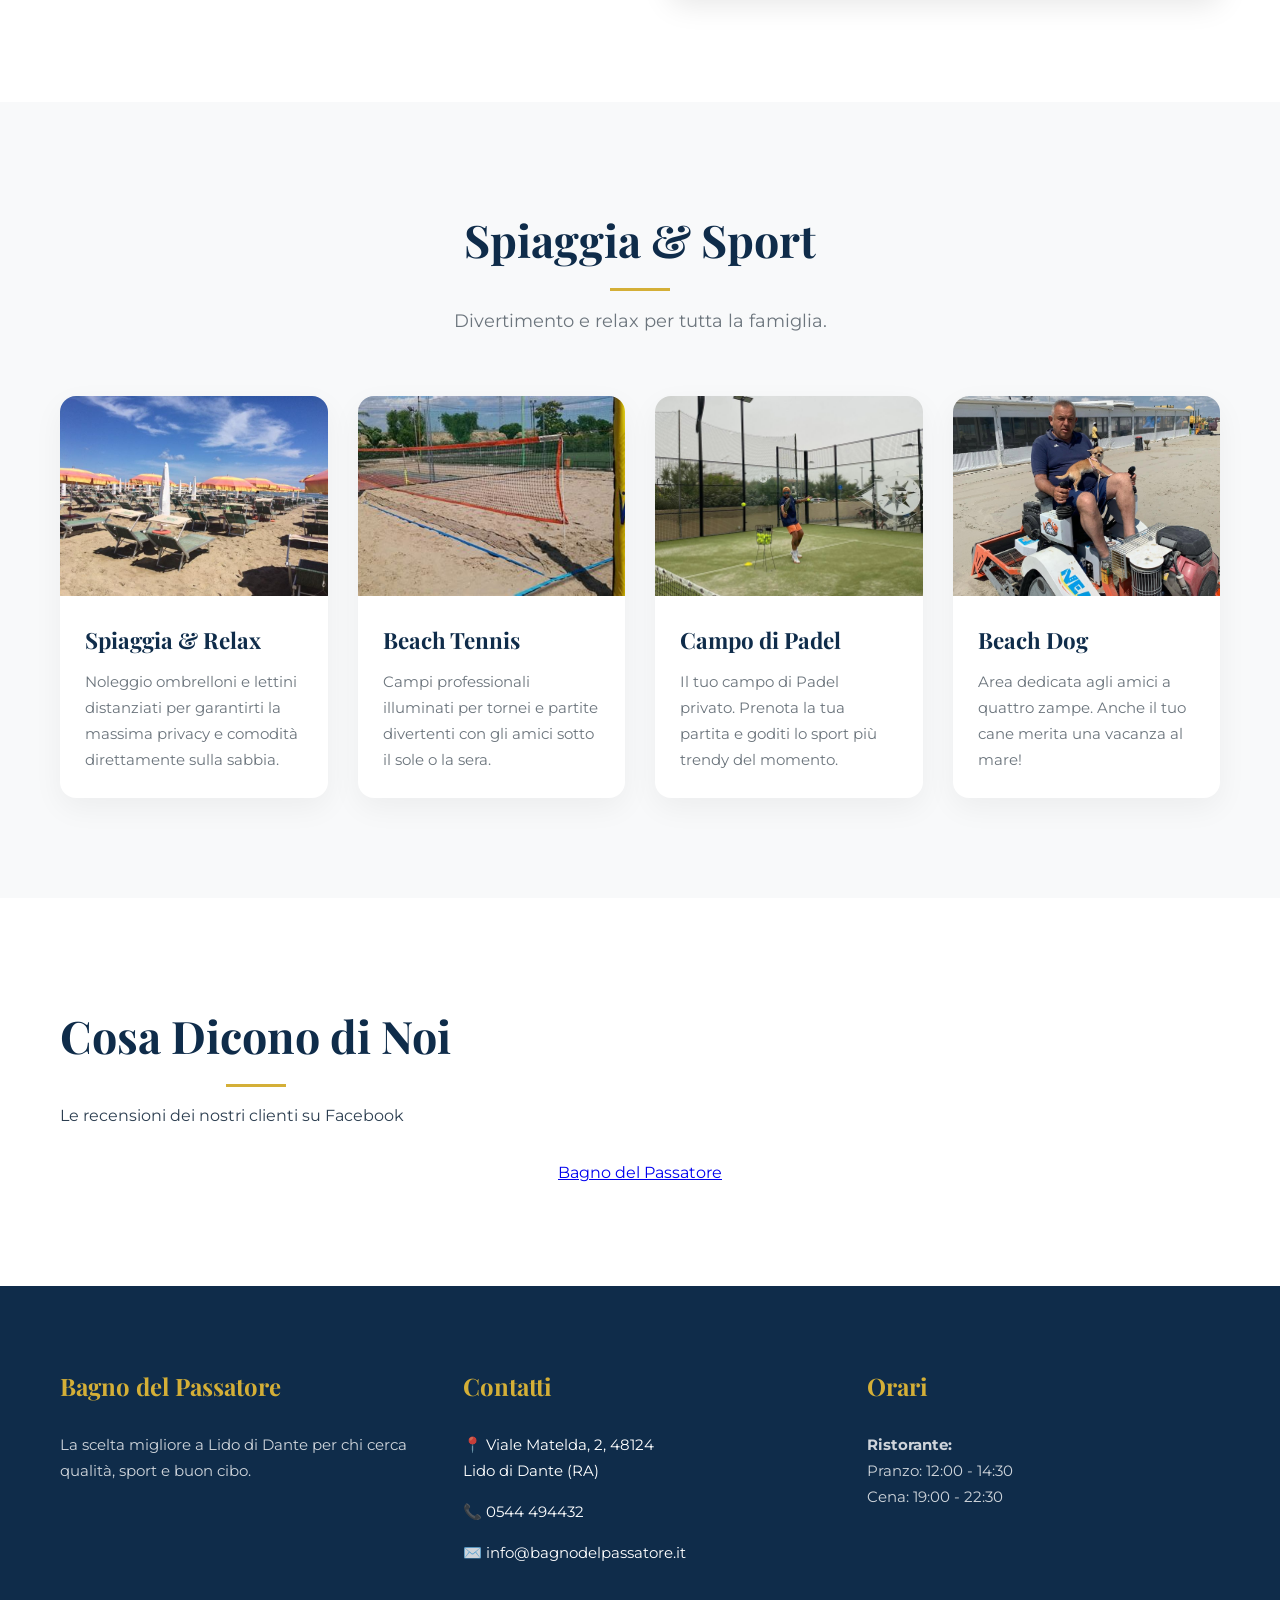
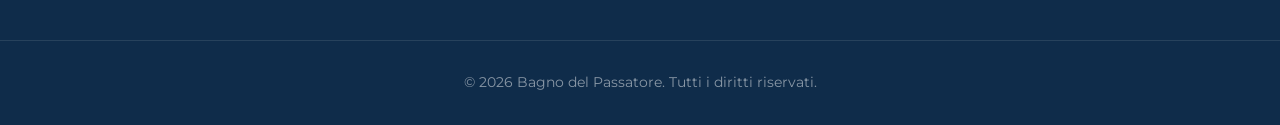
==== commit 92eda0ad: "Add files via upload" ====
--- a/index.html
+++ b/index.html
@@ -81,10 +81,10 @@
                             Che sia per una colazione energica, un pranzo leggero sotto l'ombrellone o una cena
                             romantica a base di pesce fresco e pizza.</p>
                         <ul class="feature-list">
-                            <li>🐟 Cucina tradizionale e piatti di pesce</li>
-                            <li>🍕 Pizzeria con impasti leggeri</li>
-                            <li>☕ Colazioni dolci e salate</li>
-                            <li>🍹 Aperitivi al tramonto</li>
+                            <li>&#9733 Cucina tradizionale e piatti di pesce</li>
+                            <li>&#9733 Pizzeria con impasti leggeri</li>
+                            <li>&#9733 Colazioni dolci e salate</li>
+                            <li>&#9733 Aperitivi al tramonto</li>
                         </ul>
                         <a href="menu.pdf" target="_blank" class="btn btn-secondary">Sfoglia il Menù</a>
                     </div>
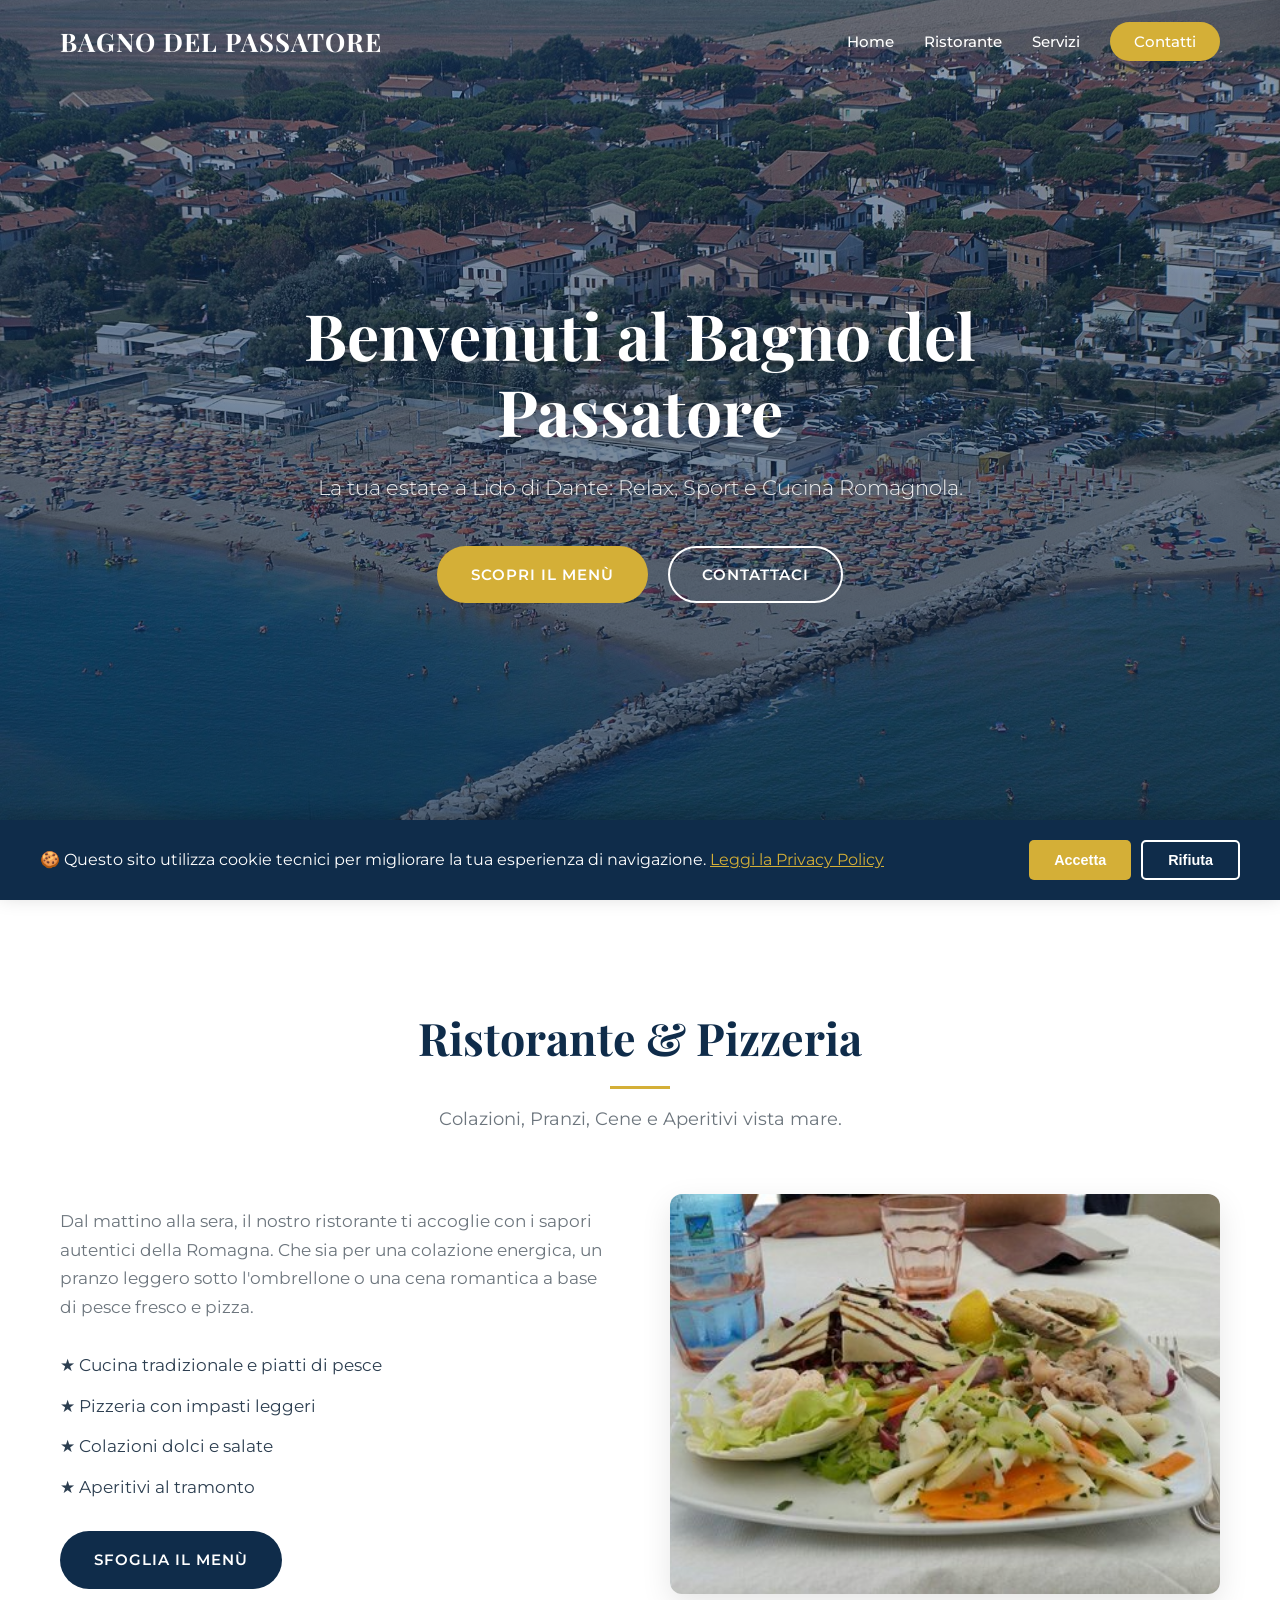
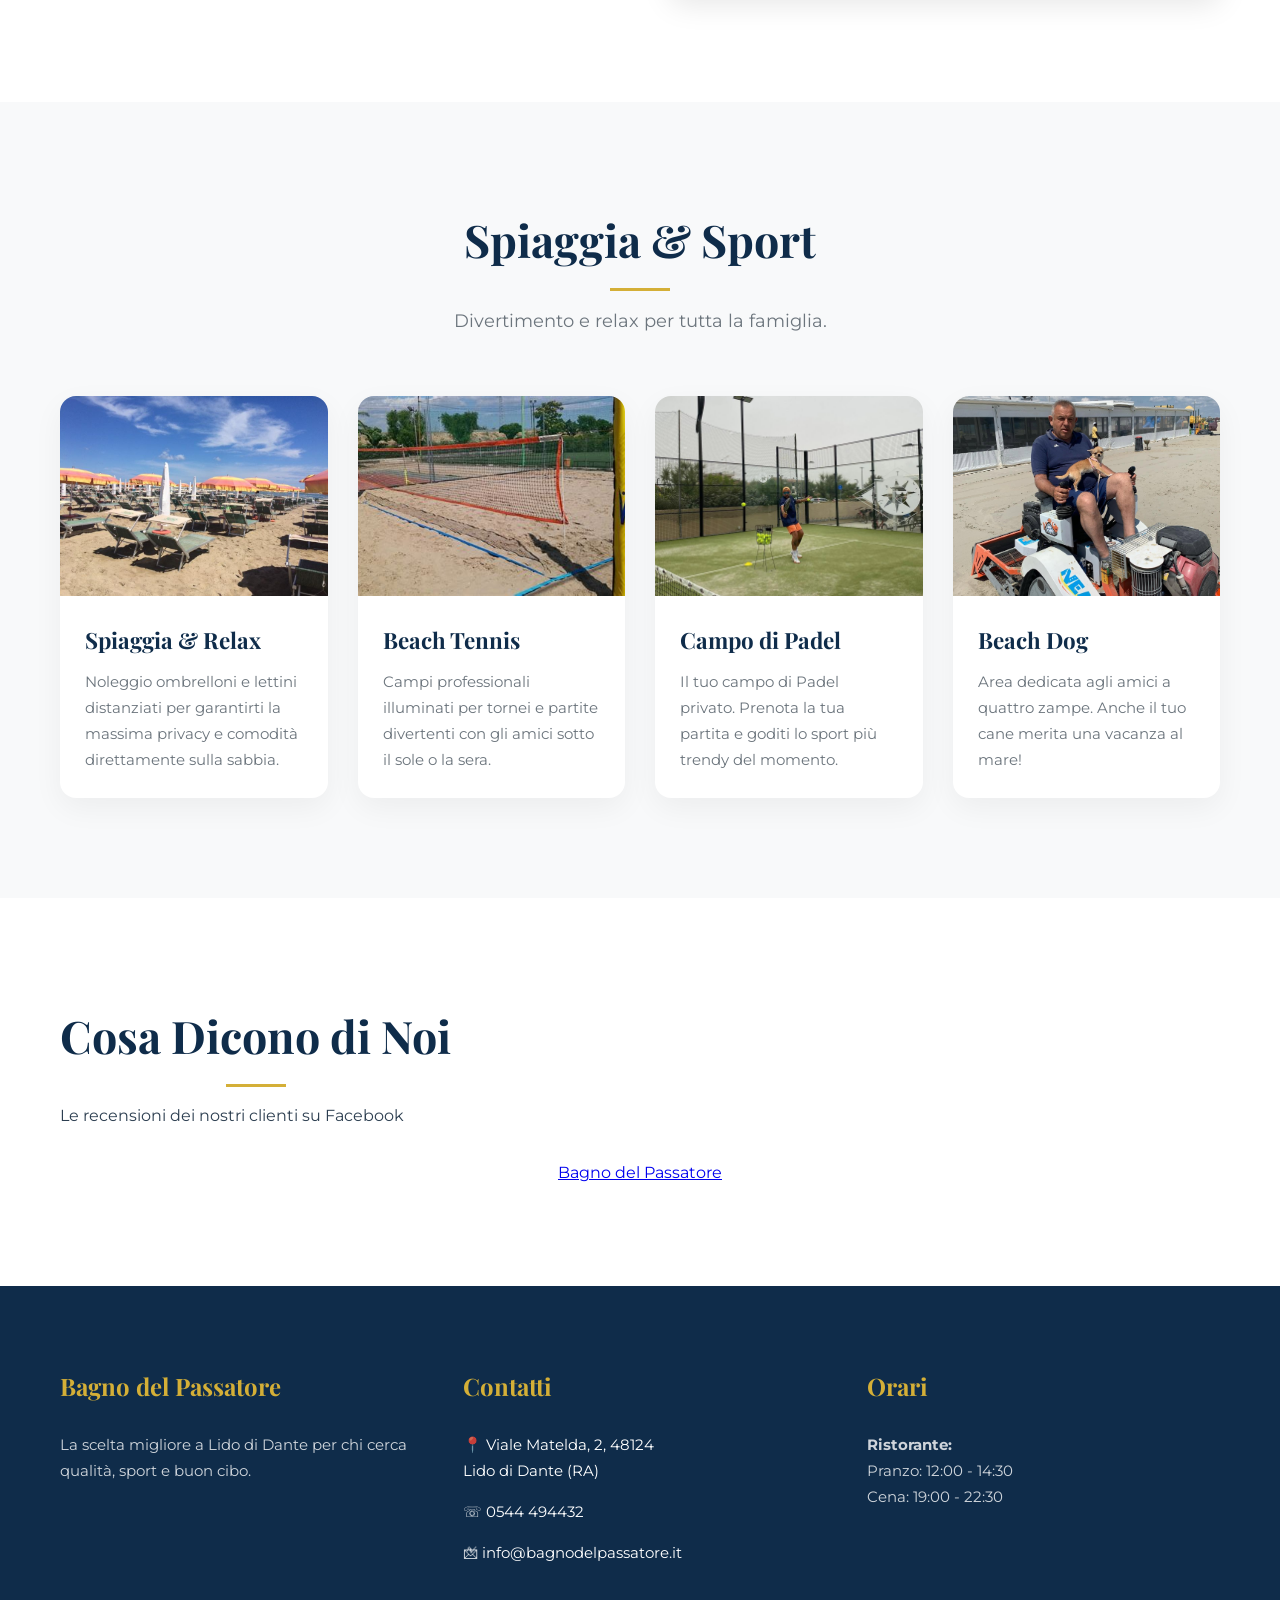
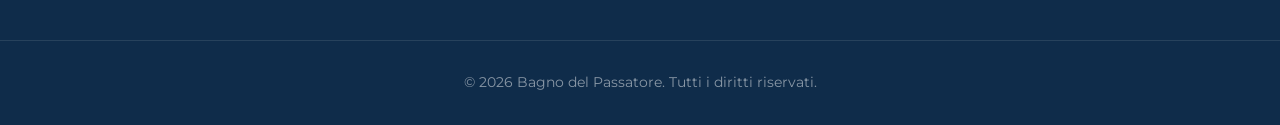
==== commit 96ae43df: "Add files via upload" ====
--- a/index.html
+++ b/index.html
@@ -189,8 +189,8 @@
                 <ul class="contact-info">
                     <li>📍 <a href="https://www.google.com/maps/dir//Viale+Matelda,+2,+48124+Lido+di+Dante+RA"
                             target="_blank">Viale Matelda, 2, 48124<br>Lido di Dante (RA)</a></li>
-                    <li>📞 <a href="tel:0544494432">0544 494432</a></li>
-                    <li>✉️ <a href="mailto:info@bagnodelpassatore.it">info@bagnodelpassatore.it</a></li>
+                    <li>&#x260F <a href="tel:0544494432">0544 494432</a></li>
+                    <li>🖄 <a href="mailto:info@bagnodelpassatore.it">info@bagnodelpassatore.it</a></li>
                 </ul>
             </div>
 
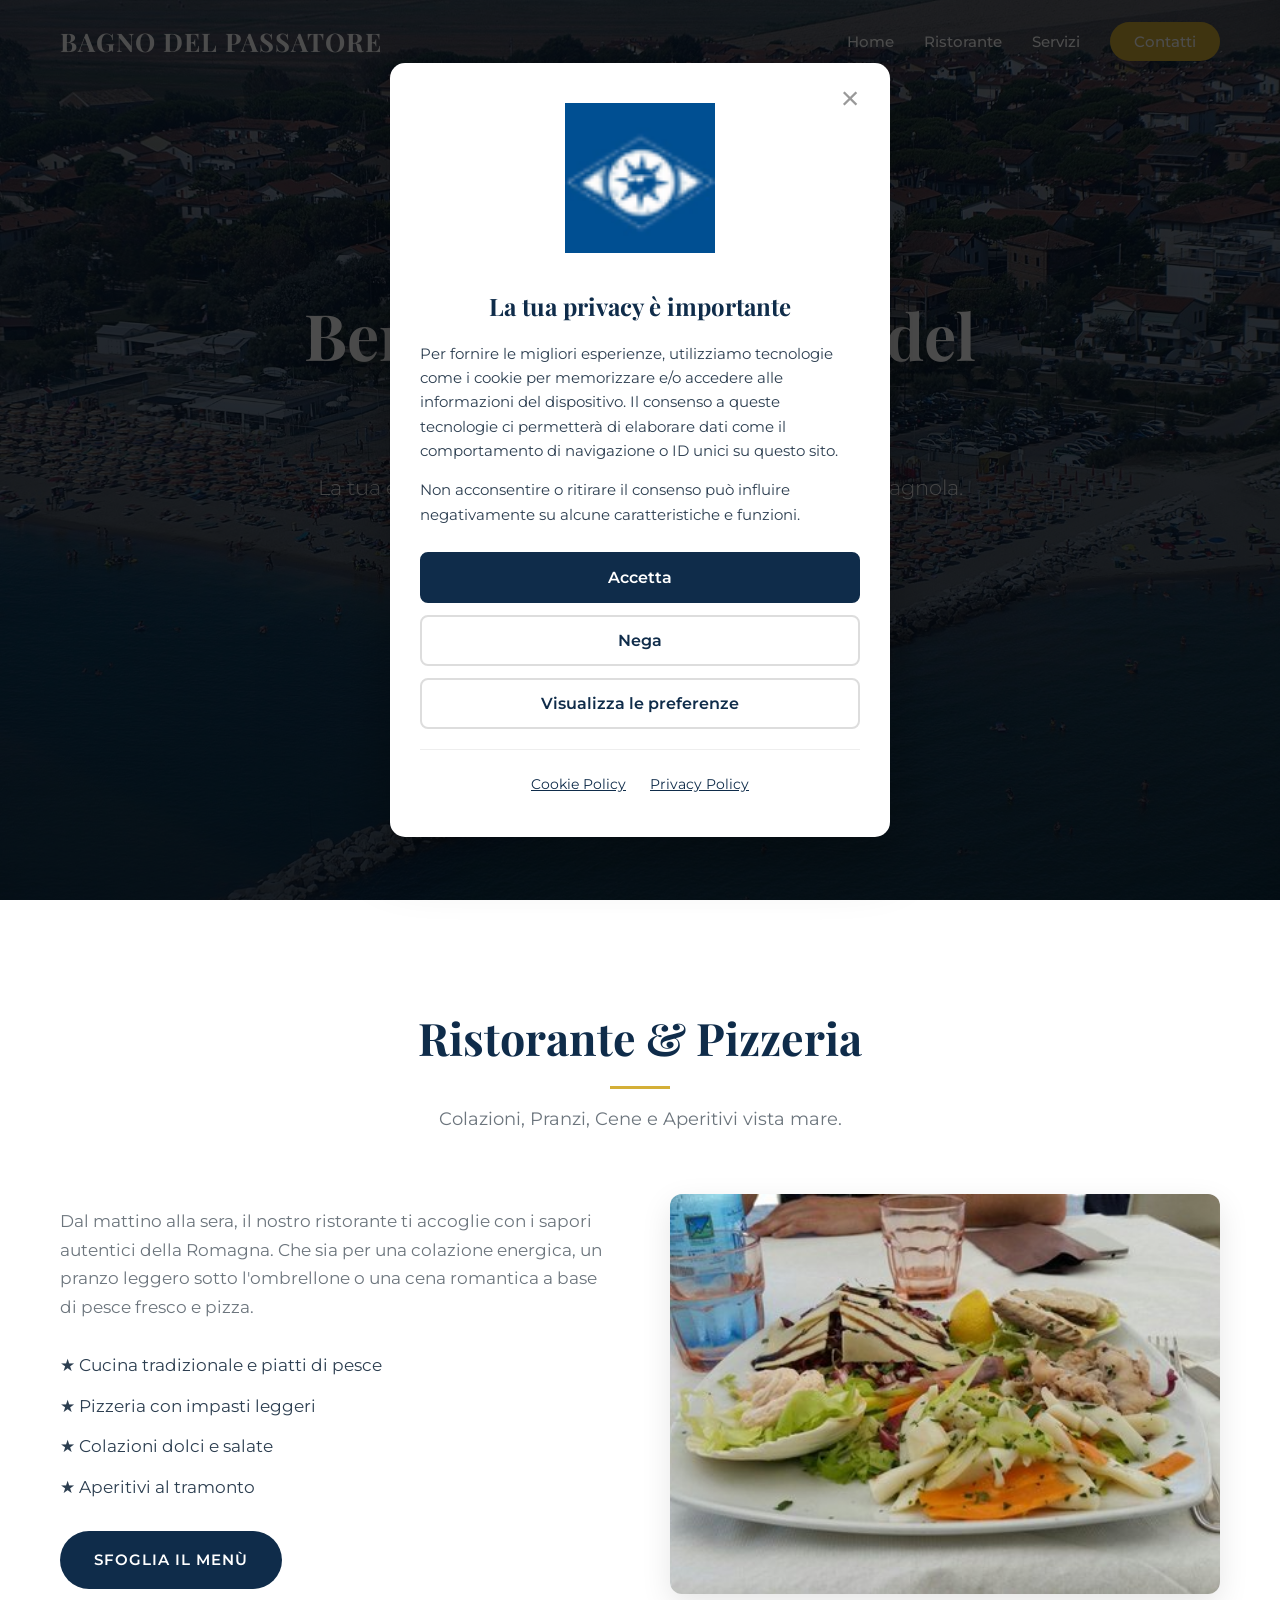
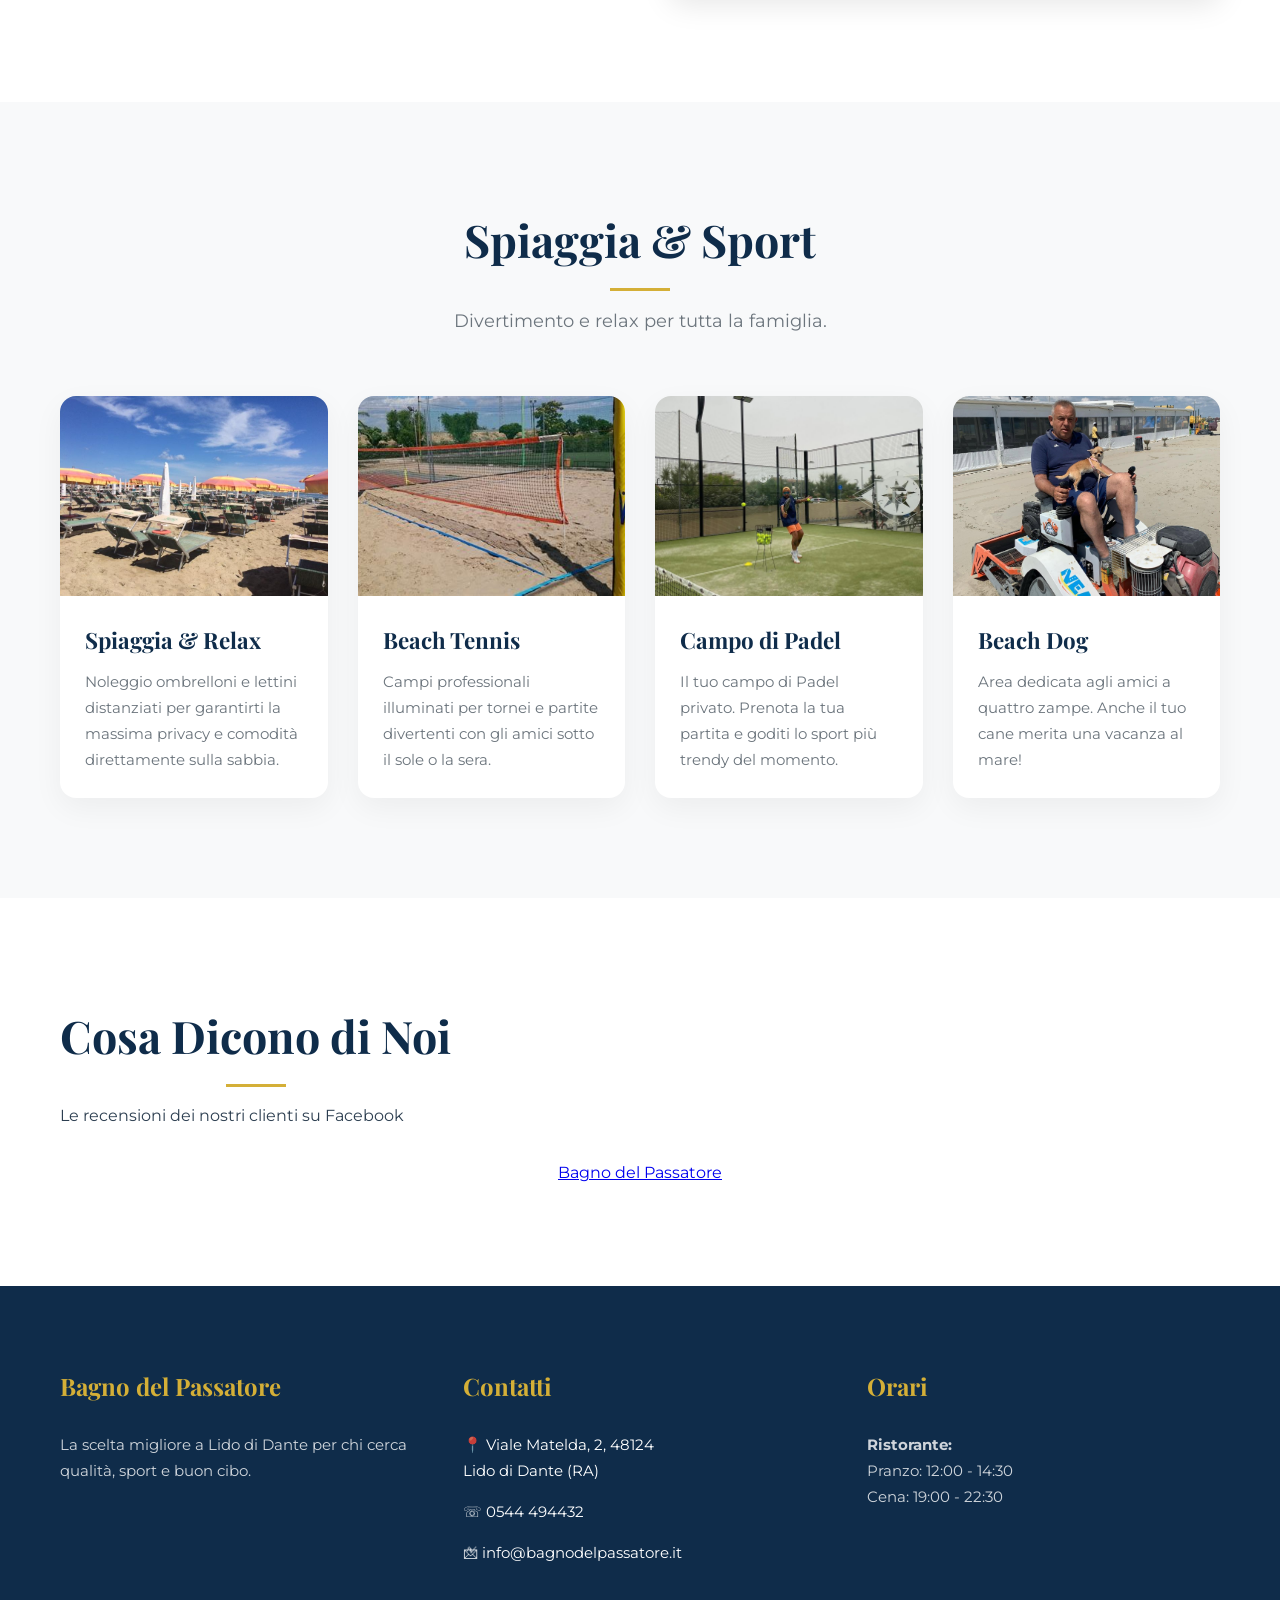
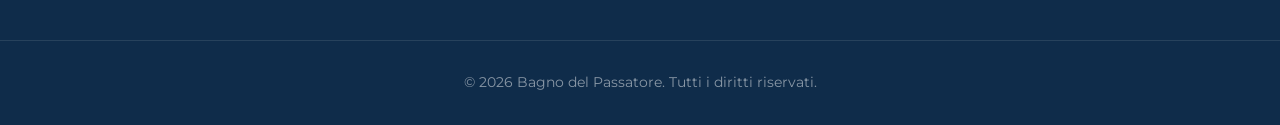
==== commit 3f4a091b: "Add files via upload" ====
--- a/index.html
+++ b/index.html
@@ -208,20 +208,37 @@
     <!-- Script JS -->
     <script src="script.js"></script>
 
-    <!-- Cookie Banner -->
-    <div id="cookie-banner" class="cookie-banner">
-        <div class="cookie-content">
-            <p>🍪 Questo sito utilizza cookie tecnici per migliorare la tua esperienza di navigazione.
-                <a href="privacy.html" target="_blank">Leggi la Privacy Policy</a>
-            </p>
-            <div class="cookie-buttons">
-                <button id="accept-cookies" class="btn-cookie accept">Accetta</button>
-                <button id="reject-cookies" class="btn-cookie reject">Rifiuta</button>
+    <!-- Cookie Banner Modale -->
+    <div id="cookie-overlay" class="cookie-overlay">
+        <div class="cookie-modal">
+            <button class="cookie-close" id="cookie-close">&times;</button>
+
+            <div class="cookie-logo">
+                <img src="icons/favicon.ico" alt="Bagno del Passatore" width="150">
+            </div>
+
+            <div class="cookie-content-modal">
+                <h3>La tua privacy è importante</h3>
+                <p>Per fornire le migliori esperienze, utilizziamo tecnologie come i cookie per memorizzare e/o accedere
+                    alle informazioni del dispositivo. Il consenso a queste tecnologie ci permetterà di elaborare dati
+                    come il comportamento di navigazione o ID unici su questo sito.</p>
+                <p>Non acconsentire o ritirare il consenso può influire negativamente su alcune caratteristiche e
+                    funzioni.</p>
+            </div>
+
+            <div class="cookie-buttons-modal">
+                <button id="accept-cookies" class="btn-cookie-modal accept">Accetta</button>
+                <button id="reject-cookies" class="btn-cookie-modal reject">Nega</button>
+                <button id="cookie-preferences" class="btn-cookie-modal preferences">Visualizza le preferenze</button>
+            </div>
+
+            <div class="cookie-links">
+                <a href="privacy.html" target="_blank">Cookie Policy</a>
+                <a href="privacy.html" target="_blank">Privacy Policy</a>
             </div>
         </div>
     </div>
 
-    <!-- Collega il file JavaScript del cookie banner -->
     <script src="cookie-banner.js"></script>
 </body>
 
--- a/style.css
+++ b/style.css
@@ -519,91 +519,177 @@
 }
 
 /* ============================================
-   COOKIE BANNER STYLES
-============================================= */
-.cookie-banner {
+   COOKIE BANNER MODALE PROFESSIONALE
+============================================= */
+.cookie-overlay {
     position: fixed;
-    bottom: -100%;
+    top: 0;
     left: 0;
     right: 0;
-    background-color: var(--primary-blue);
-    color: var(--white);
-    padding: 20px;
-    box-shadow: 0 -5px 20px rgba(0, 0, 0, 0.2);
+    bottom: 0;
+    background-color: rgba(0, 0, 0, 0.7);
     z-index: 9999;
-    transition: bottom 0.3s ease;
-}
-
-.cookie-banner.show {
-    bottom: 0;
-}
-
-.cookie-content {
-    max-width: 1200px;
-    margin: 0 auto;
     display: flex;
     align-items: center;
-    justify-content: space-between;
-    gap: 20px;
-    flex-wrap: wrap;
-}
-
-.cookie-content p {
-    margin: 0;
-    flex: 1;
-    min-width: 250px;
-}
-
-.cookie-content a {
-    color: var(--accent-gold);
-    text-decoration: underline;
-}
-
-.cookie-buttons {
+    justify-content: center;
+    padding: 20px;
+    opacity: 0;
+    visibility: hidden;
+    transition: all 0.3s ease;
+}
+
+.cookie-overlay.show {
+    opacity: 1;
+    visibility: visible;
+}
+
+.cookie-modal {
+    background: white;
+    border-radius: 15px;
+    padding: 40px 30px;
+    max-width: 500px;
+    width: 100%;
+    max-height: 90vh;
+    overflow-y: auto;
+    position: relative;
+    box-shadow: 0 20px 60px rgba(0, 0, 0, 0.3);
+    transform: scale(0.9);
+    transition: transform 0.3s ease;
+}
+
+.cookie-overlay.show .cookie-modal {
+    transform: scale(1);
+}
+
+.cookie-close {
+    position: absolute;
+    top: 15px;
+    right: 20px;
+    background: none;
+    border: none;
+    font-size: 2rem;
+    cursor: pointer;
+    color: #999;
+    line-height: 1;
+    padding: 0;
+    width: 40px;
+    height: 40px;
+    transition: color 0.3s;
+}
+
+.cookie-close:hover {
+    color: var(--primary-blue);
+}
+
+.cookie-logo {
+    text-align: center;
+    margin-bottom: 25px;
+}
+
+.cookie-logo img {
+    max-width: 180px;
+    height: auto;
+}
+
+.cookie-content-modal h3 {
+    font-family: var(--font-heading);
+    color: var(--primary-blue);
+    font-size: 1.5rem;
+    margin-bottom: 15px;
+    text-align: center;
+}
+
+.cookie-content-modal p {
+    color: var(--text-color);
+    line-height: 1.6;
+    margin-bottom: 15px;
+    font-size: 0.95rem;
+}
+
+.cookie-buttons-modal {
     display: flex;
-    gap: 10px;
-}
-
-.btn-cookie {
-    padding: 10px 25px;
-    border: none;
-    border-radius: 5px;
+    flex-direction: column;
+    gap: 12px;
+    margin-top: 25px;
+}
+
+.btn-cookie-modal {
+    padding: 14px 20px;
+    border: 2px solid;
+    border-radius: 8px;
     cursor: pointer;
     font-weight: 600;
+    font-size: 1rem;
     transition: all 0.3s;
+    font-family: var(--font-primary);
+}
+
+.btn-cookie-modal.accept {
+    background-color: var(--primary-blue);
+    color: white;
+    border-color: var(--primary-blue);
+}
+
+.btn-cookie-modal.accept:hover {
+    background-color: var(--primary-blue-hover);
+    border-color: var(--primary-blue-hover);
+}
+
+.btn-cookie-modal.reject,
+.btn-cookie-modal.preferences {
+    background-color: white;
+    color: var(--primary-blue);
+    border-color: #ddd;
+}
+
+.btn-cookie-modal.reject:hover,
+.btn-cookie-modal.preferences:hover {
+    background-color: #f5f5f5;
+    border-color: #999;
+}
+
+.cookie-links {
+    text-align: center;
+    margin-top: 20px;
+    padding-top: 20px;
+    border-top: 1px solid #eee;
+}
+
+.cookie-links a {
+    color: var(--primary-blue);
+    text-decoration: underline;
+    margin: 0 10px;
     font-size: 0.9rem;
 }
 
-.btn-cookie.accept {
-    background-color: var(--accent-gold);
-    color: var(--white);
-}
-
-.btn-cookie.accept:hover {
-    background-color: var(--accent-gold-hover);
-}
-
-.btn-cookie.reject {
-    background-color: transparent;
-    color: var(--white);
-    border: 2px solid var(--white);
-}
-
-.btn-cookie.reject:hover {
-    background-color: var(--white);
-    color: var(--primary-blue);
-}
-
-/* Responsive per cookie banner */
+.cookie-links a:hover {
+    color: var(--accent-gold);
+}
+
+/* Responsive per mobile */
 @media (max-width: 768px) {
-    .cookie-content {
-        flex-direction: column;
-        text-align: center;
-    }
-
-    .cookie-buttons {
-        width: 100%;
-        justify-content: center;
+    .cookie-overlay {
+        padding: 15px;
+        align-items: flex-end;
+    }
+
+    .cookie-modal {
+        padding: 30px 20px;
+        max-height: 85vh;
+        border-radius: 15px 15px 0 0;
+    }
+
+    .cookie-content-modal h3 {
+        font-size: 1.3rem;
+    }
+
+    .cookie-content-modal p {
+        font-size: 0.9rem;
+    }
+
+    .btn-cookie-modal {
+        padding: 12px 15px;
+        font-size: 0.95rem;
     }
 }
 
@@ -635,4 +721,31 @@
     .fb-page {
         width: 100% !important;
     }
+}
+
+/* Fix immagini tagliate su mobile */
+@media (max-width: 768px) {
+
+    /* Selettore generico per le immagini dei servizi */
+    .section img,
+    .services img,
+    .service-card img,
+    [class*="service"] img,
+    [class*="section"] img:not(.cookie-logo img):not(.footer img) {
+        height: auto !important;
+        max-height: none !important;
+        object-fit: contain !important;
+        width: 100% !important;
+    }
+
+    /* Se c'è un container con altezza fissa, rimuovila */
+    .section .img-container,
+    .services .img-container,
+    .service-card .img-container,
+    [class*="image-wrapper"],
+    [class*="img-wrapper"] {
+        height: auto !important;
+        max-height: none !important;
+        overflow: visible !important;
+    }
 }
